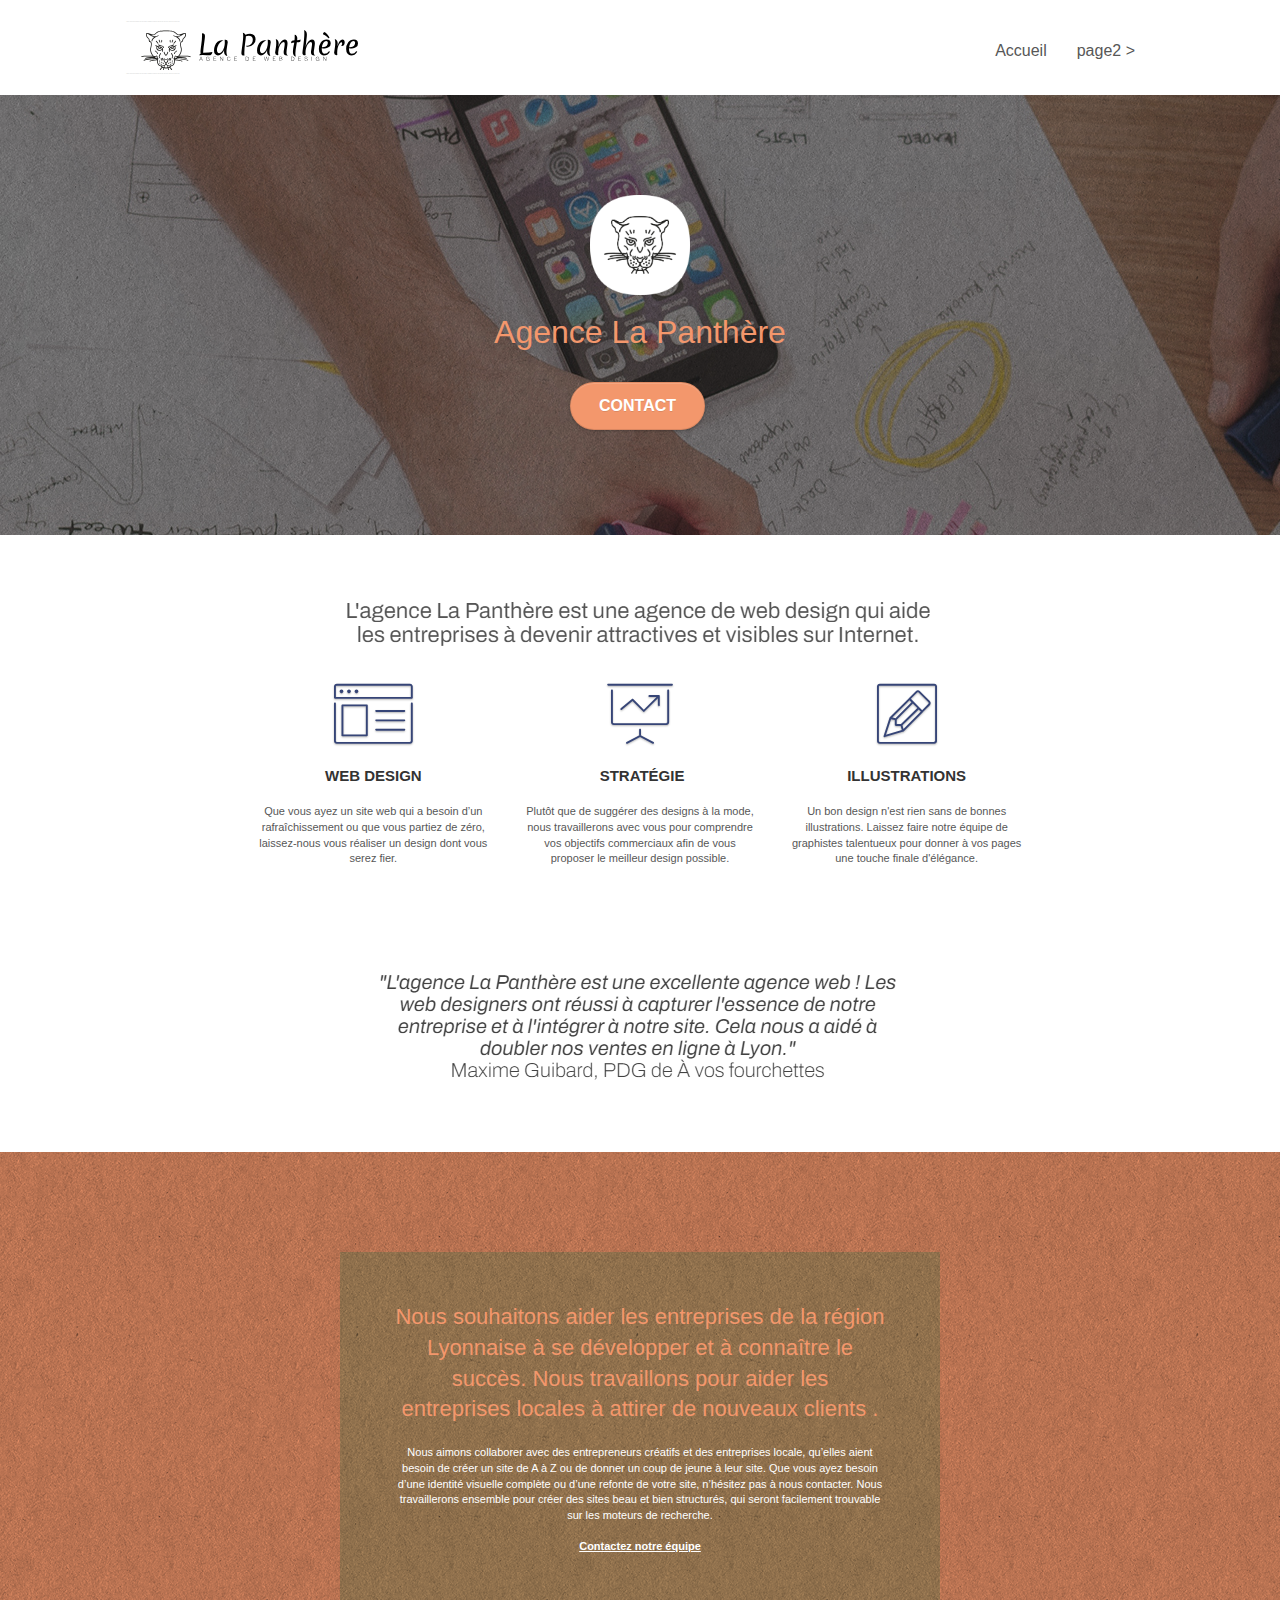
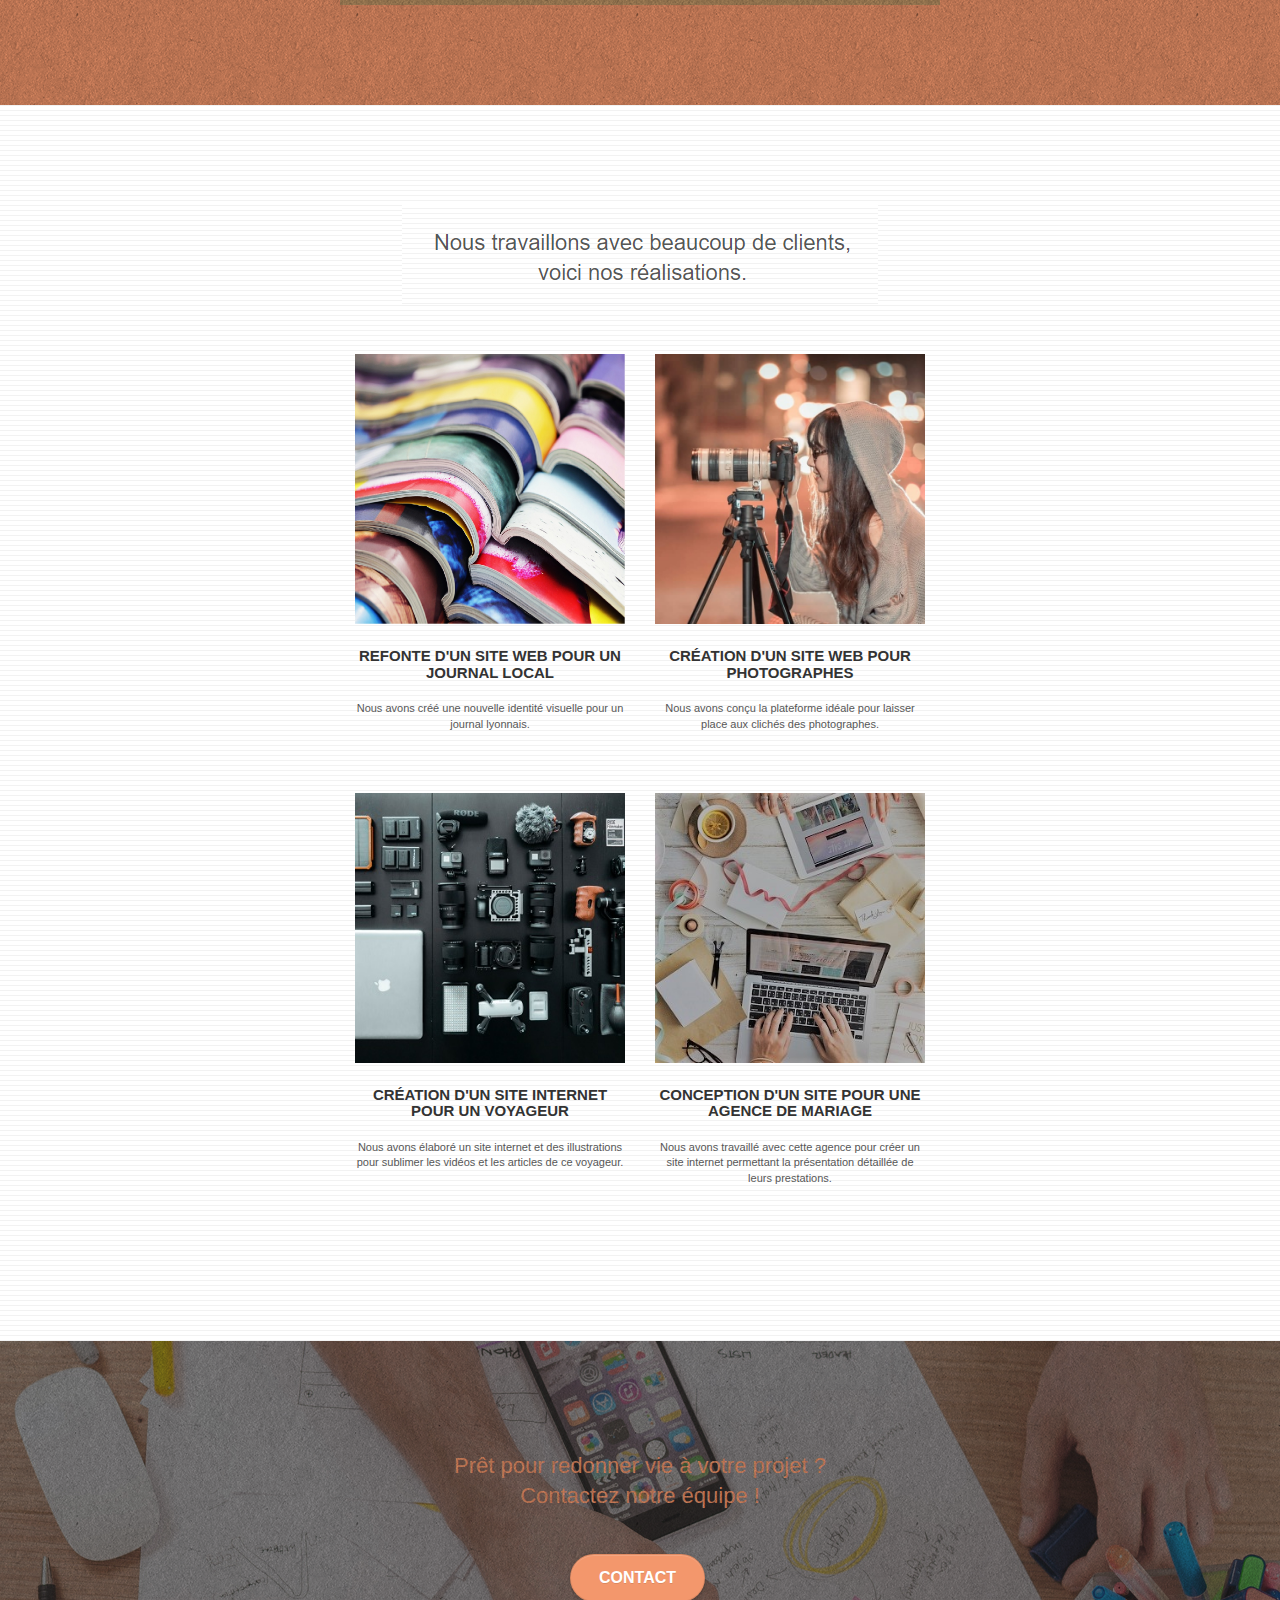
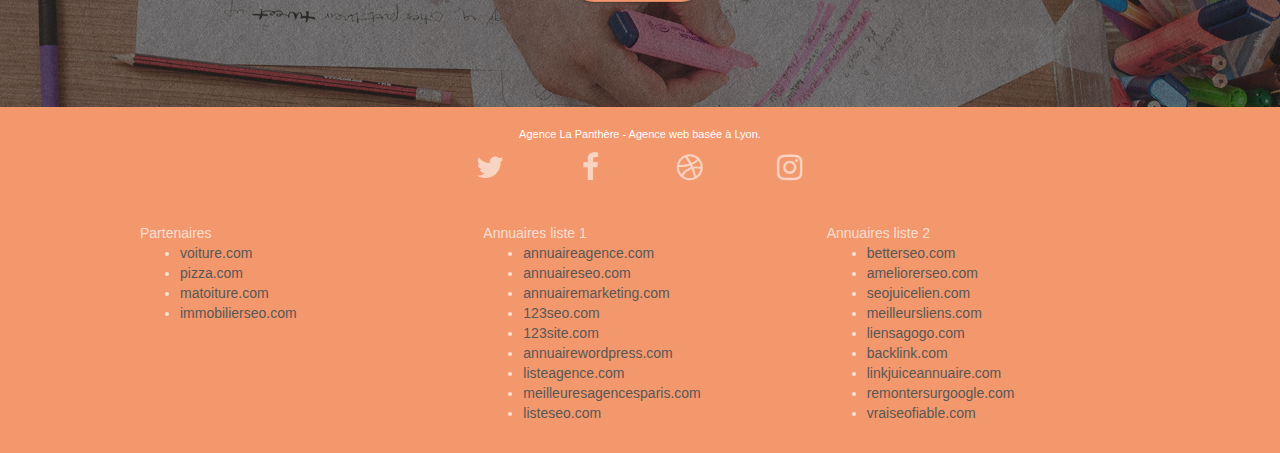
==== index.html @ d6430950 "stock" ====
<!doctype html>
<html lang="Default">
<head>
    <meta charset="utf-8">
    <meta name="keywords" content="seo, google, site web, site internet, agence design paris, agence design, agence design,agence design,agence design,agence design,agence design,agence design,agence design,agence design">
    <meta name="description" content="">
    <meta name="viewport" content="width=device-width, initial-scale=1.0, viewport-fit=cover">
    <link rel="shortcut icon" type="image/png" href="favicon.jpg">
    
	<link rel="stylesheet" type="text/css" href="./css/bootstrap.css">
	<link rel="stylesheet" type="text/css" href="style.css">
	<link rel="stylesheet" type="text/css" href="./css/font-awesome.css">
	<link rel="stylesheet" type="text/css" href="./css/et-line.css">
	
    
	<script src="./js/jquery-2.1.0.js"></script>
	<script src="./js/bootstrap.js"></script>
	<script src="./js/blocs.js"></script>
	<script src="./js/jquery.touchSwipe.js" defer></script>
	<script src="./js/gmaps.js"></script>

    <title>.</title>

    
<!-- Analytics -->
 
<!-- Analytics END -->
    
</head>
<body>
<!-- Principal conteneur -->
<div class="page-container">
    
<!-- bloc-0 -->
<div class="bloc bgc-white l-bloc " id="bloc-0">
	<div class="container bloc-sm">

		<nav class="navbar row">
			<div class="navbar-header">
				<div class="keywords" style="color:#cccccc;font-size:1px;">Agence web à paris, stratégie web, web design, illustrations, design de site web, site web, web, internet, site internet, site</div>
				<a class="navbar-brand" href="index.html"><img src="img/agence-la-panthere-monochrome.svg" alt="paris web design logo agence web meilleure agence" height="40" /></a>
				<div class="keywords" style="color:#cccccc;font-size:1px;">Agence web à paris, stratégie web, web design, illustrations, design de site web, site web, web, internet, site internet, site</div>
				<button id="nav-toggle" type="button" class="ui-navbar-toggle navbar-toggle" data-toggle="collapse" data-target=".navbar-1">
					<span class="sr-only">Toggle navigation</span><span class="icon-bar"></span><span class="icon-bar"></span><span class="icon-bar"></span>
				</button>
			</div>
			<div class="collapse navbar-collapse navbar-1 special-dropdown-nav">
				<ul class="site-navigation nav navbar-nav">
					<li>
						<a href="index.html">Accueil</a>
					</li>
					<li>
					</li>
					<li>
						<a href="page2.html">page2 &gt;</a>
					</li>
				</ul>
			</div>
		</nav>
	</div>
</div>
<!-- bloc-0 END -->

<!-- bloc-1-presentation -->
<div class="bloc bgc-dark-slate-blue bg-banniere d-bloc bg-t-edge bloc-bg-texture texture-paper b-parallax" id="bloc-1-hero">
	<div class="container bloc-lg">
		<div class="row tight-width-whitespace">
			<div class="col-sm-12">
				<img src="img/logo.png" class="center-block image-resize-mode" width="100" alt="Agence La Panthère, agence web paris, création logo paris" />
				<h1 class="text-center hero-bloc-text tc-white ">
					Agence La Panthère
				</h1>
				<div class="text-center">
					<a href="page2.html" class="btn btn-lg btn-clean btn-rd cta-hero btn-atomic-tangerine" id="cta-hero">Contact</a>
				</div>
			</div>
		</div>
	</div>
</div>
<!-- bloc-1-presentation END -->

<!-- bloc-2-services -->
<div class="bloc bgc-white l-bloc" id="bloc-2-services">
	<div class="container bloc-md">
		<div class="row">
			<div class="col-sm-12 text-center">
				<img alt="agence web, agence web paris, web design paris, stratégie web" src="img/title.png" />
			</div>
		</div>
		<div class="row voffset-lg med-width-whitespace">
			<div class="col-sm-4">
				<div class="text-center">
					<span class="et-icon-browser sm-shadow icon-dark-slate-blue icons icon-lg"></span>
				</div>
				<h3 class="mg-md text-center">
					Web design
				</h3>
				<p class="text-center ">
					Que vous ayez un site web qui a besoin d&rsquo;un rafraîchissement ou que vous partiez de zéro, laissez-nous vous réaliser un design dont vous serez fier.
				</p>
			</div>
			<div class="col-sm-4">
				<div class="text-center">
					<span class="et-icon-presentation sm-shadow icon-dark-slate-blue icons icon-lg"></span>
				</div>
				<h3 class="mg-md text-center">
					&nbsp;Stratégie
				</h3>
				<p class="text-center ">
					Plutôt que de suggérer des designs à la mode, nous travaillerons avec vous pour comprendre vos objectifs commerciaux afin de vous proposer le meilleur design possible.<br>
				</p>
			</div>
			<div class="col-sm-4">
				<div class="text-center">
					<span class="et-icon-edit sm-shadow icon-dark-slate-blue icons icon-lg"></span>
				</div>
				<h3 class="mg-md text-center">
					Illustrations
				</h3>
				<p class="text-center ">
					Un bon design n'est rien sans de bonnes illustrations. Laissez faire notre équipe de graphistes talentueux pour donner à vos pages une touche finale d'élégance.
				</p>
			</div>
		</div>
		<div class="row voffset-lg voffset">
			<div class="col-xs-12 col-md-8 col-md-offset-2 text-center">
				<img alt="agence web, agence web paris, web design paris, stratégie web" src="img/citation.png" />

			</div>
		</div>
	</div>
</div>
<!-- bloc-2-services END -->

<!-- bloc-3-what-i-do -->
<div class="bloc tc-white bgc-atomic-tangerine bg-presentation d-bloc bloc-bg-texture texture-paper b-parallax" id="bloc-3-what-i-do">
	<div class="container bloc-lg">
		<div class="row tight-width-whitespace black-background">
			<div class="col-sm-12">
				<h2 class="mg-md text-center tc-white">
					Nous souhaitons aider les entreprises de la région Lyonnaise à se développer et à connaître le succès. Nous travaillons pour aider les entreprises locales à attirer de nouveaux clients .<br>
				</h2>
				<p class="text-center white">
					Nous aimons collaborer avec des entrepreneurs créatifs et des entreprises locale, qu’elles aient besoin de créer un site de A à Z ou de donner un coup de jeune à leur site. Que vous ayez besoin d’une identité visuelle complète ou d’une refonte de votre site, n’hésitez pas à nous contacter. Nous travaillerons ensemble pour créer des sites beau et bien structurés, qui seront facilement trouvable sur les moteurs de recherche. <br><br><a class="ltc-white bold-link" href="page2.html">Contactez notre équipe</a><br>
				</p>
			</div>
		</div>
	</div>
</div>
<!-- bloc-3-what-i-do END -->

<!-- bloc-4-portfolio -->
<div class="bloc bgc-white bg-lines-h2-bg bg-repeat l-bloc" id="bloc-4-portfolio">
	<div class="container bloc-lg">
		<div class="row">
			<div class="col-sm-12 text-center">
				<img alt="agence web, agence web paris, web design paris, stratégie web" src="img/title2.png" />
			</div>
		</div>
		<div class="row tight-width-whitespace portfolio-row">
			<div class="col-sm-6">
				<a href="#" data-lightbox="img/1.jpg" data-gallery-id="gallery-1" data-caption="Refonte d'un site web pour un journal local" data-frame="snapshot-lb"><img src="img/1.jpg" alt="paris web design logo agence web meilleure agence et refonte site web journal" class="img-responsive portfolio-thumb" /></a>
				<h3 class="mg-md text-center">
					Refonte d'un site web pour un journal local
				</h3>
				<p class="text-center">
					Nous avons créé une nouvelle identité visuelle pour un journal lyonnais.
				</p>
			</div>
			<div class="col-sm-6">
				<a href="#" data-lightbox="img/2.jpg" data-gallery-id="gallery-1" data-caption="Création d'un site web pour photographes" data-frame="snapshot-lb"><img src="img/2.jpg" class="img-responsive portfolio-thumb" alt="paris web design logo agence web meilleure agence, Création d'un site web pour photographes" /></a>
				<h3 class="mg-md text-center">
					Création d'un site web pour photographes
				</h3>
				<p class="text-center">
					Nous avons conçu la plateforme idéale pour laisser place aux clichés des photographes.
				</p>
			</div>
		</div>
		<div class="row tight-width-whitespace portfolio-row">
			<div class="col-sm-6">
				<a href="#" data-lightbox="img/3.bmp" data-gallery-id="gallery-1" data-caption="Création d'un site internet pour un voyageur" data-frame="snapshot-lb"><img src="img/3.bmp" class="img-responsive portfolio-thumb" alt="paris web design logo agence web meilleure agence, Création d'un site web pour voyageur"/></a>
				<h3 class="mg-md text-center">
					Création d'un site internet pour un voyageur
				</h3>
				<p class="text-center">
					Nous avons élaboré un site internet et des illustrations pour sublimer les vidéos et les articles de ce voyageur.
				</p>
			</div>
			<div class="col-sm-6">
				<a href="#" data-lightbox="img/4.bmp" data-gallery-id="gallery-1" data-caption="Conception d'un site pour une agence de mariage" data-frame="snapshot-lb"><img src="img/4.bmp" class="img-responsive portfolio-thumb" alt="paris web design logo agence web meilleure agence, Création d'un site web pour agence de mariage" /></a>
				<h3 class="mg-md text-center">
					Conception d'un site pour une agence de mariage
				</h3>
				<p class="text-center">
					Nous avons travaillé avec cette agence pour créer un site internet permettant la présentation détaillée de leurs prestations.
				</p>
			</div>
		</div>
	</div>
</div>
<!-- bloc-4-portfolio END -->

<!-- bloc-5-cta -->
<div class="bloc bgc-dark-slate-blue bg-banniere d-bloc bloc-bg-texture texture-paper" id="bloc-5-cta">
	<div class="container bloc-lg">
		<div class="row">
			<h2 class="mg-md text-center tc-white">
				Prêt pour redonner vie à votre projet ?<br>Contactez notre équipe !
			</h2>
			<div class="col-sm-12 text-center">
				<a href="page2.html" class="btn btn-atomic-tangerine btn-clean btn-rd btn-lg cta-hero">Contact</a>
			</div>
		</div>
	</div>
</div>
<!-- bloc-5-cta END -->

<!-- Footer - bloc-8 -->
<div class="bloc bgc-atomic-tangerine d-bloc" id="bloc-8">
	<div class="container bloc-sm">
		<div class="row">
			<div class="col-sm-12">
				<p class="text-center white">
					Agence La Panthère - Agence web basée à Lyon.<br>
				</p>
				<div class="row row-no-gutters social">
					<div class="col-sm-3">
						<div class="text-center">
							<a class="social" href="index.html"><span class="fa fa-twitter icon-md"></span></a>
						</div>
					</div>
					<div class="col-sm-3">
						<div class="text-center">
							<a class="social" href="index.html"><span class="fa fa-facebook icon-md"></span></a>
						</div>
					</div>
					<div class="col-sm-3">
						<div class="text-center">
							<a class="social" href="index.html"><span class="fa fa-dribbble icon-md"></span></a>
						</div>
					</div>
					<div class="col-sm-3">
						<div class="text-center">
							<a class="social" href="index.html"><span class="fa fa-instagram icon-md"></span></a>
						</div>
					</div>
					<div class="keywords" style="color:#F3976C;">Agence web à paris, stratégie web, web design, illustrations, design de site web, site web, web, internet, site internet, site</div>
				</div>
				<div class="row">
					<div class="col-sm-4">
						Partenaires
							<ul>
								<li><a href="voiture.com">voiture.com</a></li>
								<li><a href="pizza.com">pizza.com</a></li>
								<li><a href="matoiture.com">matoiture.com</a></li>
								<li><a href="immobilierseo.com">immobilierseo.com</a></li>
							</ul>		
					</div>
					<div class="col-sm-4">
						Annuaires liste 1
						<ul>
							<li><a href="annuaireagence.com">annuaireagence.com</a></li>
							<li><a href="annuaireseo.com">annuaireseo.com</a></li>
							<li><a href="annuairemarketing.com">annuairemarketing.com</a></li>
							<li><a href="123seoture.com">123seo.com</a></li>
							<li><a href="123site.com">123site.com</a></li>
							<li><a href="annuairewordpress.com">annuairewordpress.com</a></li>
							<li><a href="listeagence.com">listeagence.com</a></li>
							<li><a href="meilleuresagencesparis.com">meilleuresagencesparis.com</a></li>
							<li><a href="listeseo.com">listeseo.com</a></li>
						</ul>
					</div>
					<div class="col-sm-4">
						Annuaires liste 2
						<ul>
							<li><a href="betterseo.com">betterseo.com</a></li>
							<li><a href="ameliorerseo.com">ameliorerseo.com</a></li>
							<li><a href="seojuicelien.com">seojuicelien.com</a></li>
							<li><a href="meilleursliens.com">meilleursliens.com</a></li>
							<li><a href="liensagogo.com">liensagogo.com</a></li>
							<li><a href="backlink.com">backlink.com</a></li>
							<li><a href="linkjuiceannuaire.com">linkjuiceannuaire.com</a></li>
							<li><a href="remontersurgoogle.com">remontersurgoogle.com</a></li>
							<li><a href="vraiseofiable.com">vraiseofiable.com</a></li>
						</ul>
					</div>
				</div>
			</div>
		</div>
	</div>
</div>
<!-- Footer - bloc-8 END -->

</div>
<!-- Principal conteneur END -->
    

</body>
</html>
---- style.css ----
body {
    margin: 0;
    padding: 0;
    background: #FFF;
    overflow-x: hidden;
    -webkit-font-smoothing: antialiased;
    -moz-osx-font-smoothing: grayscale;
}

a,
button {
    transition: all .3s ease-in-out;
    outline: none!important;
}

a:hover {
    text-decoration: none;
    cursor: pointer;
}

#page-loading-blocs-notifaction {
    position: fixed;
    top: 0;
    bottom: 0;
    width: 100%;
    z-index: 100000;
    background: #FFFFFF url("img/pageload-spinner.gif") no-repeat center center;
}

.bloc {
    width: 100%;
    clear: both;
    background: 50% 50% no-repeat;
    padding: 0 50px;
    -webkit-background-size: cover;
    -moz-background-size: cover;
    -o-background-size: cover;
    background-size: cover;
    position: relative;
}

.bloc .container {
    padding-left: 0;
    padding-right: 0;
}

.bloc-lg {
    padding: 100px 50px;
}

.bloc-md {
    padding: 50px;
}

.bloc-sm {
    padding: 20px 50px;
}

.bg-center,
.bg-l-edge,
.bg-r-edge,
.bg-t-edge,
.bg-b-edge,
.bg-tl-edge,
.bg-bl-edge,
.bg-tr-edge,
.bg-br-edge,
.bg-repeat {
    -webkit-background-size: auto!important;
    -moz-background-size: auto!important;
    -o-background-size: auto!important;
    background-size: auto!important;
}

.bg-repeat {
    background: repeat;
}

.bg-t-edge {
    background: top no-repeat;
}

.bloc-bg-texture::before {
    content: "";
    background-size: 2px 2px;
    position: absolute;
    top: 0;
    bottom: 0;
    left: 0;
    right: 0;
}

.texture-paper::before {
    background: url("img/texture-paper.png");
    background-size: 280px 280px;
}

.b-parallax {
    background-attachment: fixed;
}

.d-bloc {
    color: rgba(255, 255, 255, .7);
}

.d-bloc button:hover {
    color: rgba(255, 255, 255, .9);
}

.d-bloc .icon-round,
.d-bloc .icon-square,
.d-bloc .icon-rounded,
.d-bloc .icon-semi-rounded-a,
.d-bloc .icon-semi-rounded-b {
    border-color: rgba(255, 255, 255, .9);
}

.d-bloc .divider-h span {
    border-color: rgba(255, 255, 255, .2);
}

.d-bloc .a-btn,
.d-bloc .navbar a,
.d-bloc .navbar-brand,
.d-bloc a .icon-sm,
.d-bloc a .icon-md,
.d-bloc a .icon-lg,
.d-bloc a .icon-xl,
.d-bloc h1 a,
.d-bloc h2 a,
.d-bloc h3 a,
.d-bloc h4 a,
.d-bloc h5 a,
.d-bloc h6 a,
.d-bloc p a {
    color: rgba(255, 255, 255, .6);
}

.d-bloc .a-btn:hover,
.d-bloc .navbar a:hover,
.d-bloc .navbar-brand:hover,
.d-bloc a:hover .icon-sm,
.d-bloc a:hover .icon-md,
.d-bloc a:hover .icon-lg,
.d-bloc a:hover .icon-xl,
.d-bloc h1 a:hover,
.d-bloc h2 a:hover,
.d-bloc h3 a:hover,
.d-bloc h4 a:hover,
.d-bloc h5 a:hover,
.d-bloc h6 a:hover,
.d-bloc p a:hover {
    color: rgba(255, 255, 255, 1);
}

.d-bloc .navbar-toggle .icon-bar {
    background: rgba(255, 255, 255, 1);
}

.d-bloc .btn-wire,
.d-bloc .btn-wire:hover {
    color: rgba(255, 255, 255, 1);
    border-color: rgba(255, 255, 255, 1);
}

.d-bloc .panel {
    color: rgba(0, 0, 0, .5);
}

.d-bloc .panel button:hover {
    color: rgba(0, 0, 0, .7);
}

.d-bloc .panel icon {
    border-color: rgba(0, 0, 0, .7);
}

.d-bloc .panel .divider-h span {
    border-color: rgba(0, 0, 0, .1);
}

.d-bloc .panel .a-btn {
    color: rgba(0, 0, 0, .6);
}

.d-bloc .panel .a-btn:hover {
    color: rgba(0, 0, 0, 1);
}

.d-bloc .panel .btn-wire,
.d-bloc .panel .btn-wire:hover {
    color: rgba(0, 0, 0, .7);
    border-color: rgba(0, 0, 0, .3);
}

.d-bloc .panel,
.l-bloc {
    color: rgba(0, 0, 0, .5);
}

.d-bloc .panel button:hover,
.l-bloc button:hover {
    color: rgba(0, 0, 0, .7);
}

.l-bloc .icon-round,
.l-bloc .icon-square,
.l-bloc .icon-rounded,
.l-bloc .icon-semi-rounded-a,
.l-bloc .icon-semi-rounded-b {
    border-color: rgba(0, 0, 0, .7);
}

.d-bloc .panel .divider-h span,
.l-bloc .divider-h span {
    border-color: rgba(0, 0, 0, .1);
}

.d-bloc .panel .a-btn,
.l-bloc .a-btn,
.l-bloc .navbar a,
.l-bloc .navbar-brand,
.l-bloc a .icon-sm,
.l-bloc a .icon-md,
.l-bloc a .icon-lg,
.l-bloc a .icon-xl,
.l-bloc h1 a,
.l-bloc h2 a,
.l-bloc h3 a,
.l-bloc h4 a,
.l-bloc h5 a,
.l-bloc h6 a,
.l-bloc p a {
    color: rgba(0, 0, 0, .6);
}

.d-bloc .panel .a-btn:hover,
.l-bloc .a-btn:hover,
.l-bloc .navbar a:hover,
.l-bloc .navbar-brand:hover,
.l-bloc a:hover .icon-sm,
.l-bloc a:hover .icon-md,
.l-bloc a:hover .icon-lg,
.l-bloc a:hover .icon-xl,
.l-bloc h1 a:hover,
.l-bloc h2 a:hover,
.l-bloc h3 a:hover,
.l-bloc h4 a:hover,
.l-bloc h5 a:hover,
.l-bloc h6 a:hover,
.l-bloc p a:hover {
    color: rgba(0, 0, 0, 1);
}

.l-bloc .navbar-toggle .icon-bar {
    color: rgba(0, 0, 0, .6);
}

.d-bloc .panel .btn-wire,
.d-bloc .panel .btn-wire:hover,
.l-bloc .btn-wire,
.l-bloc .btn-wire:hover {
    color: rgba(0, 0, 0, .7);
    border-color: rgba(0, 0, 0, .3);
}

.voffset {
    margin-top: 30px;
}

.voffset-lg {
    margin-top: 80px;
}

.row-no-gutters {
    margin-right: 0;
    margin-left: 0;
}

.row.row-no-gutters > [class^="col-"],
.row.row-no-gutters > [class*=" col-"] {
    padding-right: 0;
    padding-left: 0;
}

#bloc-1-hero h1 {
    font-size: 32px;
}

.navbar {
    margin-bottom: 0;
    z-index: 1;
}

.navbar-brand {
    height: auto;
    padding: 3px 15px;
    font-size: 25px;
    font-weight: normal;
    font-weight: 600;
    line-height: 44px;
}

.navbar-brand img {
    max-height: 200px;
    margin: 0 5px 0 0;
    display: inline;
}

.navbar-brand img[src$=svg] {
    min-width: 100px;
}

.nav-center .navbar-brand img {
    margin: 0;
}

.navbar .nav {
    padding-top: 2px;
    margin-right: -16px;
    float: right;
    z-index: 1;
}

.nav > li {
    float: left;
    margin-top: 4px;
    font-size: 16px;
}

.navbar-nav .open .dropdown-menu > li > a {
    text-align: inherit;
}

.nav > li a:hover,
.nav > li a:focus {
    background: transparent;
}

.navbar-toggle {
    margin: 10px 10px 0 0;
    border: 0px;
}

.navbar-toggle:hover {
    background: transparent!important;
}

.navbar-toggle .icon-bar {
    background-color: rgba(0, 0, 0, .5);
    width: 26px;
}

.nav-invert .navbar .nav {
    float: left;
}

.nav-invert .navbar-header,
.nav-invert .navbar-brand {
    float: right;
    position: relative;
    z-index: 2;
}

@media (min-width: 768px) {
    .site-navigation {
        position: absolute;
        top: 50%;
        right: 20px;
        transform: translate(0, -50%);
        -webkit-transform: translateY(-50%);
    }
    .nav > li .dropdown-menu a,
    .nav > li .dropdown-menu a:hover {
        color: #484848;
    }
    .nav-invert .site-navigation {
        left: 0;
        right: 0;
    }
    .nav-center {
        text-align: center;
    }
    .nav-center .navbar-header {
        width: 100%;
    }
    .nav-center .navbar-header,
    .nav-center .navbar-brand,
    .nav-center .nav > li {
        float: none;
        display: inline-block;
    }
    .nav-center .site-navigation {
        position: relative;
        width: 100%;
        right: 0;
        margin-right: 0px;
        margin-top: 20px;
    }
    .nav-center.mini-nav .navbar-toggle {
        float: none;
        margin: 10px auto 0;
    }
}

.nav > li > .dropdown a {
    background: none!important;
    display: block;
    padding: 14px 15px;
}

nav .caret {
    margin: 0 5px;
}

.dropdown-menu .dropdown-menu {
    top: -8px;
    left: 100%;
}

.dropdown-menu .dropmenu-flow-right {
    top: 100%;
    left: 0;
    margin-left: -1px;
    border-top-left-radius: 0;
    border-top-right-radius: 0;
}

.dropdown-menu .dropdown span {
    border: 4px solid black;
    border-top-color: transparent;
    border-right-color: transparent;
    border-bottom-color: transparent;
    margin: 6px -5px 0 0!important;
    float: right;
}

.mg-md {
    margin-top: 10px;
    margin-bottom: 20px;
}

.mg-lg {
    margin-top: 10px;
    margin-bottom: 40px;
}

.btn {
    margin: 0 5px 5px 0;
}

.btn.pull-right {
    margin: 0 0 5px 5px;
}

.btn-d,
.btn-d:hover,
.btn-d:focus {
    color: #FFF;
    background: rgba(0, 0, 0, .3);
}

button {
    outline: none!important;
}

.btn-rd {
    border-radius: 40px;
}

.btn-clean {
    border: 1px solid rgba(0, 0, 0, .08);
    border-bottom-color: rgba(0, 0, 0, .1);
    text-shadow: 0 1px 0 rgba(0, 0, 1, .1);
    box-shadow: 0 1px 3px rgba(0, 0, 1, .25), inset 0 1px 0 0 rgba(255, 255, 255, .15);
}

.icon-md {
    font-size: 30px!important;
}

.icon-lg {
    font-size: 60px!important;
}

.sm-shadow {
    text-shadow: 0 1px 2px rgba(0, 0, 0, .3);
}

.panel-sq,
.panel-sq .panel-heading,
.panel-sq .panel-footer {
    border-radius: 0;
}

.panel-rd {
    border-radius: 30px;
}

.panel-rd .panel-heading {
    border-radius: 29px 29px 0 0;
}

.panel-rd .panel-footer {
    border-radius: 0 0 29px 29px;
}

.form-control {
    border-color: rgba(0, 0, 0, .1);
    box-shadow: none;
}

.scrollToTop {
    width: 40px;
    height: 40px;
    position: fixed;
    bottom: 20px;
    right: 20px;
    opacity: 0;
    z-index: 500;
    transition: all .3s ease-in-out;
}

.scrollToTop span {
    margin-top: 6px;
}

.showScrollTop {
    font-size: 14px;
    opacity: 1;
}

a[data-lightbox] {
    position: relative;
    display: block;
    text-align: center;
}

a[data-lightbox]:hover::before {
    content: "+";
    font-family: "HelveticaNeue-Light", "Helvetica Neue Light", "Helvetica Neue", Helvetica, Arial;
    font-size: 32px;
    width: 50px;
    height: 50px;
    margin-left: -25px;
    border-radius: 50%;
    background: rgba(0, 0, 0, .6);
    color: #FFF;
    font-weight: 100;
    z-index: 1;
    position: absolute;
    top: 50%;
    transform: translateY(-50%);
    -webkit-transform: translateY(-50%);
}

a[data-lightbox]:hover img {
    opacity: 0.6;
    -webkit-animation-fill-mode: none;
    animation-fill-mode: none;
}

#lightbox-modal {
    display: flex;
    align-items: center;
}

#lightbox-modal .modal-dialog {
    width: 90%;
    max-width: 900px;
    margin: 0 auto 0;
}

#lightbox-modal .modal-dialog img {
    max-height: 90vh;
    margin: 0 auto;
}

.lightbox-caption {
    padding: 20px;
    color: #FFF;
    background: rgba(0, 0, 0, .5);
    position: absolute;
    left: 15px;
    right: 15px;
    bottom: 5px;
}

.close-lightbox {
    color: #FFF;
    font-size: 30px;
    position: absolute;
    top: 20px;
    right: 20px;
    z-index: 20;
    background: rgba(0, 0, 0, .5);
    border: none;
    line-height: 30px;
    padding: 0 9px 5px;
    opacity: 0.3;
}

.close-lightbox:hover,
.next-lightbox:hover,
.prev-lightbox:hover {
    opacity: 1.0;
    color: #FFF;
}

.next-lightbox,
.prev-lightbox {
    font-size: 20px;
    color: rgba(255, 255, 255, .9);
    background: rgba(0, 0, 0, .5);
    transition: all .2s ease-in-out;
    position: absolute;
    top: 45%;
    z-index: 1;
    opacity: 0.4;
}

.next-lightbox {
    padding: 6px 8px 1px 13px;
    right: 25px;
}

.prev-lightbox {
    padding: 6px 13px 1px 10px;
    left: 25px;
}

.snapshot-lb .modal-body {
    padding-bottom: 45px;
}

.snapshot-lb .lightbox-caption {
    padding: 0;
    color: rgba(0, 0, 0, .5);
    background: none;
}

h1,
h2,
h3,
h4,
h5,
h6,
p,
label,
.btn,
a {
    font-family: "helvetica";
    font-weight: 400;
    color: #575757!important;
}

.container {
    max-width: 1000px;
}

.hero-bloc-text {
    font-size: 38px;
}

.hero-bloc-text-sub {
    font-size: 36px;
}

.statement-bloc-text {
    line-height: 26px;
    font-style: italic;
    font-size: 20px;
    text-align: center;
    font-weight: lighter;
    max-width: 520px;
    margin: auto auto auto auto;
}

p {
    font-size: 11px;
}

.tight-width-whitespace {
    max-width: 600px;
    margin: auto auto auto auto;
}

.h1 {
    font-size: 20px;
    font-family: "Open Sans";
}

.cta-hero {
    margin-top: 22px;
    color: #FFFFFF!important;
    text-transform: uppercase;
    padding: 12px 28px 12px 28px;
    font-size: 16px;
    font-weight: 700;
}

.social {
    max-width: 400px;
    margin: auto auto auto auto;
}

h2 {
    font-size: 22px;
    line-height: 1.4em;
}

h3 {
    font-size: 15px;
    text-transform: uppercase;
    font-weight: 700;
    color: #333333!important;
}

.med-width-whitespace {
    max-width: 800px;
    margin: auto auto auto auto;
    box-shadow: 0px 0px 0px #000000;
}

h1 {
    color: #333333!important;
}

h4 {
    color: #333333!important;
}

.icons {
    margin-bottom: 14px;
    margin-top: 24px;
}

.white {
    color: #FFFFFF!important;
}

.portfolio-thumb {
    margin-bottom: 24px;
}

.portfolio-row {
    margin-bottom: 44px;
    margin-top: 50px;
}

.avatar {
    box-shadow: 0px 4px 9px rgba(0, 0, 0, 0.3);
}

.black-background {
    background-color: rgba(165, 147, 99, 0.7);
    padding: 40px 40px 40px 40px;
}

.bold-link {
    font-weight: 900;
    text-decoration: underline!important;
}

.bgc-white {
    background-color: #FFFFFF;
}

.bgc-dark-slate-blue {
    background-color: #364577;
}

.bgc-atomic-tangerine {
    background-color: #F3976C;
}

.tc-white {
    color: #F3976C!important;
}

.btn-atomic-tangerine {
    background: #F3976C;
    color: #FFFFFF!important;
}

.btn-atomic-tangerine:hover {
    background: #c27956!important;
    color: #FFFFFF!important;
}

.ltc-white {
    color: #FFFFFF!important;
}

.ltc-white:hover {
    color: #cccccc!important;
}

.ltc-atomic-tangerine {
    color: #F3976C!important;
}

.ltc-atomic-tangerine:hover {
    color: #c27956!important;
}

.icon-dark-slate-blue {
    color: #364577!important;
    border-color: #364577!important;
}

.bg-dots-bg {
    background-image: url("img/dots-bg.png");
}

.bg-lines-h2-bg {
    background-image: url("img/lines-h2-bg.png");
}

.bg-banniere {
    background-image: url("img/agence-la-panthere.jpg");
}

.bg-presentation {
    background-image: url("img/image-de-presentation.bmp");
}

@media (max-width: 1024px) {
    .bloc {
        padding-left: 20px;
        padding-right: 20px;
    }
    .bloc.full-width-bloc,
    .bloc-tile-2.full-width-bloc .container,
    .bloc-tile-3.full-width-bloc .container,
    .bloc-tile-4.full-width-bloc .container {
        padding-left: 0;
        padding-right: 0;
    }
}

@media (max-width: 992px) and (min-width: 768px) {
    .navbar .nav {
        max-width: 80%
    }
    .nav-center.navbar .nav {
        max-width: 100%
    }
}

@media only screen and (min-device-width: 768px) and (max-device-width: 1024px) and (orientation: landscape) {
    .b-parallax {
        background-attachment: scroll;
    }
}

@media only screen and (min-device-width: 1024px) and (max-device-width: 1366px) and (-webkit-min-device-pixel-ratio: 1.5) {
    .b-parallax {
        background-attachment: scroll;
    }
}

@media (max-width: 991px) {
    .container {
        width: 100%;
    }
    .b-parallax {
        background-attachment: scroll;
    }
    .page-container,
    #hero-bloc {
        overflow-x: hidden;
        position: relative;
    }
    .bloc {
        padding-left: constant(safe-area-inset-left);
        padding-right: constant(safe-area-inset-right);
    }
    .bloc-group,
    .bloc-group .bloc {
        display: block;
        width: 100%;
    }
    .bloc-fill-screen .fill-bloc-top-edge,
    .bloc-fill-screen .fill-bloc-bottom-edge {
        padding: 0 20px;
        padding-left: constant(safe-area-inset-left);
        padding-right: constant(safe-area-inset-right);
    }
}

@media (max-width: 767px) {
    .page-container {
        overflow-x: hidden;
        position: relative;
    }
    h1,
    h2,
    h3,
    h4,
    h5,
    h6,
    p,
    #disqus_thread {
        padding-left: 10px!important;
        padding-right: 10px!important;
    }
    .b-parallax {
        background-attachment: scroll;
    }
    .navbar .nav {
        padding-top: 0;
        border-top: 1px solid rgba(0, 0, 0, .2);
        float: none!important;
    }
    .navbar.row {
        margin-left: 0;
        margin-right: 0;
    }
    .site-navigation {
        position: inherit;
        transform: none;
        -webkit-transform: none;
        -ms-transform: none;
    }
    .nav > li {
        margin-top: 0;
        border-bottom: 1px solid rgba(0, 0, 0, .1);
        background: rgba(0, 0, 0, .05);
        text-align: left;
        padding-left: 15px;
        width: 100%;
    }
    .nav > li:hover {
        background: rgba(0, 0, 0, .08);
    }
    .dropdown .dropdown a .caret {
        float: none;
        margin: 5px 0 0 10px!important;
        border: 4px solid black;
        border-bottom-color: transparent;
        border-right-color: transparent;
        border-left-color: transparent;
    }
    #hero-bloc .navbar .nav {
        background: rgba(0, 0, 0, .8);
    }
    #hero-bloc .navbar .nav a {
        color: rgba(255, 255, 255, .6);
    }
    .hero {
        padding: 50px 0;
    }
    .hero-nav {
        left: -1px;
        right: -1px;
    }
    .navbar-collapse {
        padding: 0;
        overflow-x: hidden;
        -webkit-box-shadow: none;
        box-shadow: none;
    }
    .navbar-brand img {
        max-height: 40px;
        width: auto;
    }
    .nav-invert .navbar-header {
        float: none;
        width: 100%;
    }
    .nav-invert .navbar-toggle {
        float: left;
        margin-left: 10px;
    }
    .bloc {
        padding-left: 0;
        padding-right: 0;
    }
    .bloc-xxl,
    .bloc-xl,
    .bloc-lg {
        padding: 40px 0;
    }
    .bloc-sm,
    .bloc-md {
        padding-left: 0;
        padding-right: 0;
    }
    .bloc-tile-2 .container,
    .bloc-tile-3 .container,
    .bloc-tile-4 .container,
    .bloc-fill-screen .fill-bloc-top-edge,
    .bloc-fill-screen .fill-bloc-bottom-edge {
        padding-left: 0;
        padding-right: 0;
    }
    .a-block {
        padding: 0 10px;
    }
    .btn-dwn {
        display: none;
    }
    .voffset {
        margin-top: 5px;
    }
    .voffset-md {
        margin-top: 20px;
    }
    .voffset-lg {
        margin-top: 30px;
    }
    form {
        padding: 5px;
    }
    .close-lightbox {
        display: inline-block;
    }
    .blocsapp-device-iphone5 {
        background-size: 216px 425px;
        padding-top: 60px;
        width: 216px;
        height: 425px;
    }
    .blocsapp-device-iphone5 img {
        width: 180px;
        height: 320px;
    }
}

@media (max-width: 400px) {
    .bloc {
        padding-left: 0;
        padding-right: 0;
    }
}

@media (max-width: 767px) {
    .bloc-mob-center-text {
        text-align: center;
    }
}
---- css/et-line.css ----
@font-face {
    font-family: et-line;
    src: url(../fonts/et-line.eot);
    src: url(../fonts/et-line.eot?#iefix) format('embedded-opentype'), url(../fonts/et-line.woff) format('woff'), url(../fonts/et-line.ttf) format('truetype'), url(../fonts/et-line.svg#et-line) format('svg');
    font-weight: 400;
    font-style: normal
}

.et-icon-adjustments,
.et-icon-alarmclock,
.et-icon-anchor,
.et-icon-aperture,
.et-icon-attachment,
.et-icon-bargraph,
.et-icon-basket,
.et-icon-beaker,
.et-icon-bike,
.et-icon-book-open,
.et-icon-briefcase,
.et-icon-browser,
.et-icon-calendar,
.et-icon-camera,
.et-icon-caution,
.et-icon-chat,
.et-icon-circle-compass,
.et-icon-clipboard,
.et-icon-clock,
.et-icon-cloud,
.et-icon-compass,
.et-icon-desktop,
.et-icon-dial,
.et-icon-document,
.et-icon-documents,
.et-icon-download,
.et-icon-dribbble,
.et-icon-edit,
.et-icon-envelope,
.et-icon-expand,
.et-icon-facebook,
.et-icon-flag,
.et-icon-focus,
.et-icon-gears,
.et-icon-genius,
.et-icon-gift,
.et-icon-global,
.et-icon-globe,
.et-icon-googleplus,
.et-icon-grid,
.et-icon-happy,
.et-icon-hazardous,
.et-icon-heart,
.et-icon-hotairballoon,
.et-icon-hourglass,
.et-icon-key,
.et-icon-laptop,
.et-icon-layers,
.et-icon-lifesaver,
.et-icon-lightbulb,
.et-icon-linegraph,
.et-icon-linkedin,
.et-icon-lock,
.et-icon-magnifying-glass,
.et-icon-map,
.et-icon-map-pin,
.et-icon-megaphone,
.et-icon-mic,
.et-icon-mobile,
.et-icon-newspaper,
.et-icon-notebook,
.et-icon-paintbrush,
.et-icon-paperclip,
.et-icon-pencil,
.et-icon-phone,
.et-icon-picture,
.et-icon-pictures,
.et-icon-piechart,
.et-icon-presentation,
.et-icon-pricetags,
.et-icon-printer,
.et-icon-profile-female,
.et-icon-profile-male,
.et-icon-puzzle,
.et-icon-quote,
.et-icon-recycle,
.et-icon-refresh,
.et-icon-ribbon,
.et-icon-rss,
.et-icon-sad,
.et-icon-scissors,
.et-icon-scope,
.et-icon-search,
.et-icon-shield,
.et-icon-speedometer,
.et-icon-strategy,
.et-icon-streetsign,
.et-icon-tablet,
.et-icon-target,
.et-icon-telescope,
.et-icon-toolbox,
.et-icon-tools,
.et-icon-tools-2,
.et-icon-trophy,
.et-icon-tumblr,
.et-icon-twitter,
.et-icon-upload,
.et-icon-video,
.et-icon-wallet,
.et-icon-wine {
    font-family: et-line;
    speak: none;
    font-style: normal;
    font-weight: 400;
    font-variant: normal;
    text-transform: none;
    line-height: 1;
    -webkit-font-smoothing: antialiased;
    -moz-osx-font-smoothing: grayscale;
    display: inline-block
}

.et-icon-mobile:before {
    content: "\e000"
}

.et-icon-laptop:before {
    content: "\e001"
}

.et-icon-desktop:before {
    content: "\e002"
}

.et-icon-tablet:before {
    content: "\e003"
}

.et-icon-phone:before {
    content: "\e004"
}

.et-icon-document:before {
    content: "\e005"
}

.et-icon-documents:before {
    content: "\e006"
}

.et-icon-search:before {
    content: "\e007"
}

.et-icon-clipboard:before {
    content: "\e008"
}

.et-icon-newspaper:before {
    content: "\e009"
}

.et-icon-notebook:before {
    content: "\e00a"
}

.et-icon-book-open:before {
    content: "\e00b"
}

.et-icon-browser:before {
    content: "\e00c"
}

.et-icon-calendar:before {
    content: "\e00d"
}

.et-icon-presentation:before {
    content: "\e00e"
}

.et-icon-picture:before {
    content: "\e00f"
}

.et-icon-pictures:before {
    content: "\e010"
}

.et-icon-video:before {
    content: "\e011"
}

.et-icon-camera:before {
    content: "\e012"
}

.et-icon-printer:before {
    content: "\e013"
}

.et-icon-toolbox:before {
    content: "\e014"
}

.et-icon-briefcase:before {
    content: "\e015"
}

.et-icon-wallet:before {
    content: "\e016"
}

.et-icon-gift:before {
    content: "\e017"
}

.et-icon-bargraph:before {
    content: "\e018"
}

.et-icon-grid:before {
    content: "\e019"
}

.et-icon-expand:before {
    content: "\e01a"
}

.et-icon-focus:before {
    content: "\e01b"
}

.et-icon-edit:before {
    content: "\e01c"
}

.et-icon-adjustments:before {
    content: "\e01d"
}

.et-icon-ribbon:before {
    content: "\e01e"
}

.et-icon-hourglass:before {
    content: "\e01f"
}

.et-icon-lock:before {
    content: "\e020"
}

.et-icon-megaphone:before {
    content: "\e021"
}

.et-icon-shield:before {
    content: "\e022"
}

.et-icon-trophy:before {
    content: "\e023"
}

.et-icon-flag:before {
    content: "\e024"
}

.et-icon-map:before {
    content: "\e025"
}

.et-icon-puzzle:before {
    content: "\e026"
}

.et-icon-basket:before {
    content: "\e027"
}

.et-icon-envelope:before {
    content: "\e028"
}

.et-icon-streetsign:before {
    content: "\e029"
}

.et-icon-telescope:before {
    content: "\e02a"
}

.et-icon-gears:before {
    content: "\e02b"
}

.et-icon-key:before {
    content: "\e02c"
}

.et-icon-paperclip:before {
    content: "\e02d"
}

.et-icon-attachment:before {
    content: "\e02e"
}

.et-icon-pricetags:before {
    content: "\e02f"
}

.et-icon-lightbulb:before {
    content: "\e030"
}

.et-icon-layers:before {
    content: "\e031"
}

.et-icon-pencil:before {
    content: "\e032"
}

.et-icon-tools:before {
    content: "\e033"
}

.et-icon-tools-2:before {
    content: "\e034"
}

.et-icon-scissors:before {
    content: "\e035"
}

.et-icon-paintbrush:before {
    content: "\e036"
}

.et-icon-magnifying-glass:before {
    content: "\e037"
}

.et-icon-circle-compass:before {
    content: "\e038"
}

.et-icon-linegraph:before {
    content: "\e039"
}

.et-icon-mic:before {
    content: "\e03a"
}

.et-icon-strategy:before {
    content: "\e03b"
}

.et-icon-beaker:before {
    content: "\e03c"
}

.et-icon-caution:before {
    content: "\e03d"
}

.et-icon-recycle:before {
    content: "\e03e"
}

.et-icon-anchor:before {
    content: "\e03f"
}

.et-icon-profile-male:before {
    content: "\e040"
}

.et-icon-profile-female:before {
    content: "\e041"
}

.et-icon-bike:before {
    content: "\e042"
}

.et-icon-wine:before {
    content: "\e043"
}

.et-icon-hotairballoon:before {
    content: "\e044"
}

.et-icon-globe:before {
    content: "\e045"
}

.et-icon-genius:before {
    content: "\e046"
}

.et-icon-map-pin:before {
    content: "\e047"
}

.et-icon-dial:before {
    content: "\e048"
}

.et-icon-chat:before {
    content: "\e049"
}

.et-icon-heart:before {
    content: "\e04a"
}

.et-icon-cloud:before {
    content: "\e04b"
}

.et-icon-upload:before {
    content: "\e04c"
}

.et-icon-download:before {
    content: "\e04d"
}

.et-icon-target:before {
    content: "\e04e"
}

.et-icon-hazardous:before {
    content: "\e04f"
}

.et-icon-piechart:before {
    content: "\e050"
}

.et-icon-speedometer:before {
    content: "\e051"
}

.et-icon-global:before {
    content: "\e052"
}

.et-icon-compass:before {
    content: "\e053"
}

.et-icon-lifesaver:before {
    content: "\e054"
}

.et-icon-clock:before {
    content: "\e055"
}

.et-icon-aperture:before {
    content: "\e056"
}

.et-icon-quote:before {
    content: "\e057"
}

.et-icon-scope:before {
    content: "\e058"
}

.et-icon-alarmclock:before {
    content: "\e059"
}

.et-icon-refresh:before {
    content: "\e05a"
}

.et-icon-happy:before {
    content: "\e05b"
}

.et-icon-sad:before {
    content: "\e05c"
}

.et-icon-facebook:before {
    content: "\e05d"
}

.et-icon-twitter:before {
    content: "\e05e"
}

.et-icon-googleplus:before {
    content: "\e05f"
}

.et-icon-rss:before {
    content: "\e060"
}

.et-icon-tumblr:before {
    content: "\e061"
}

.et-icon-linkedin:before {
    content: "\e062"
}

.et-icon-dribbble:before {
    content: "\e063"
}
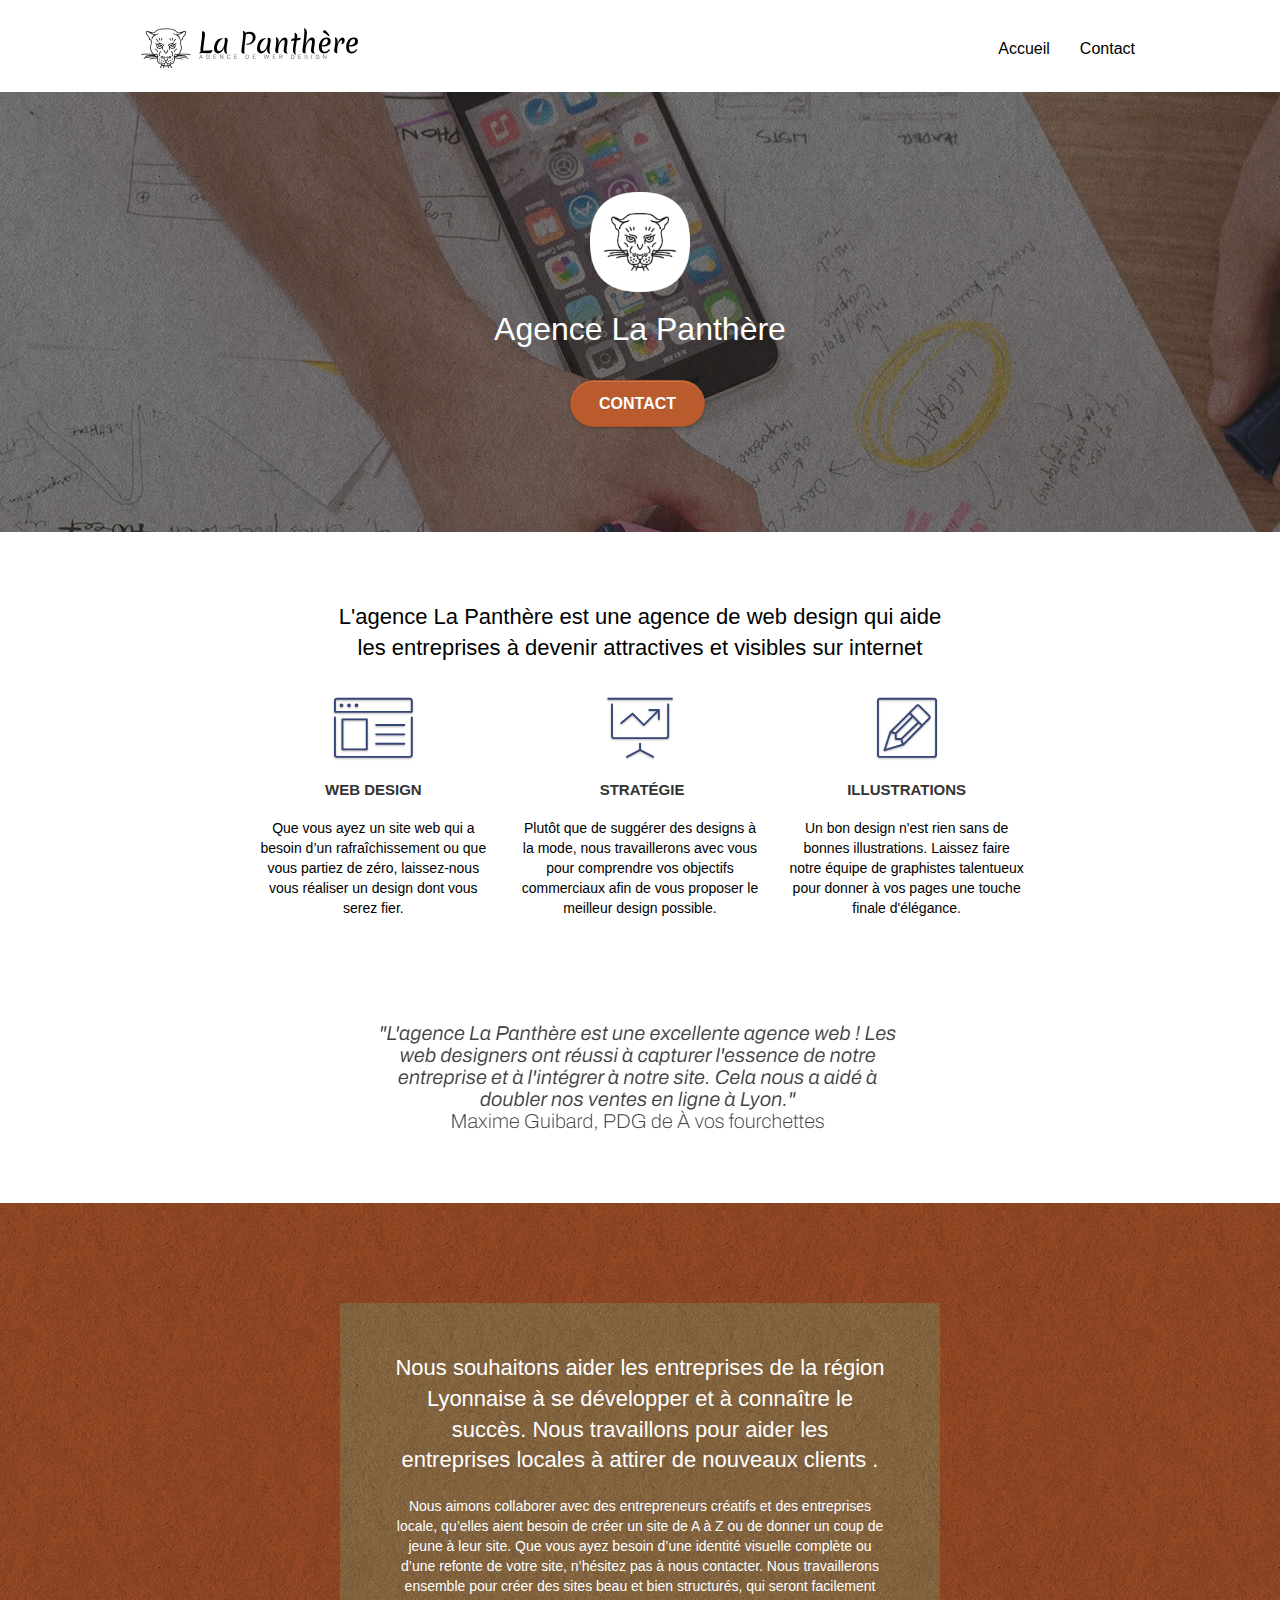
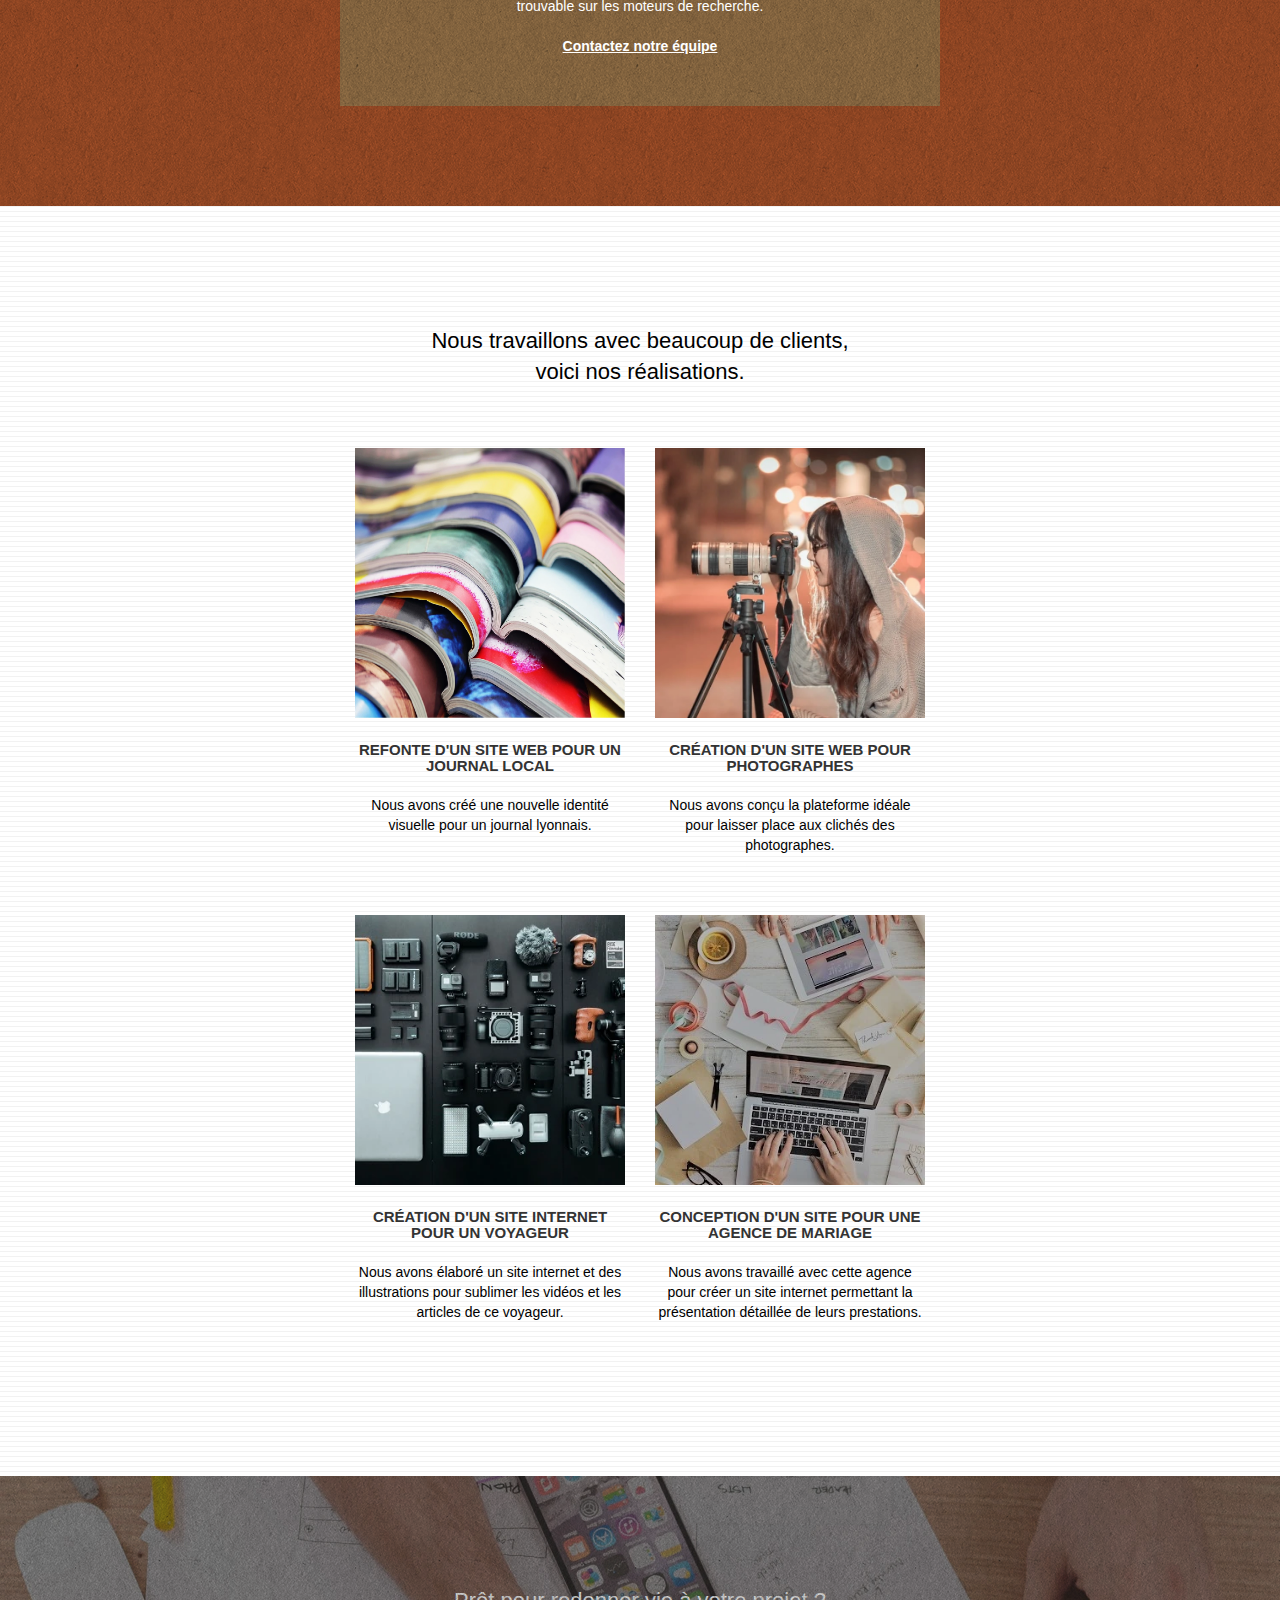
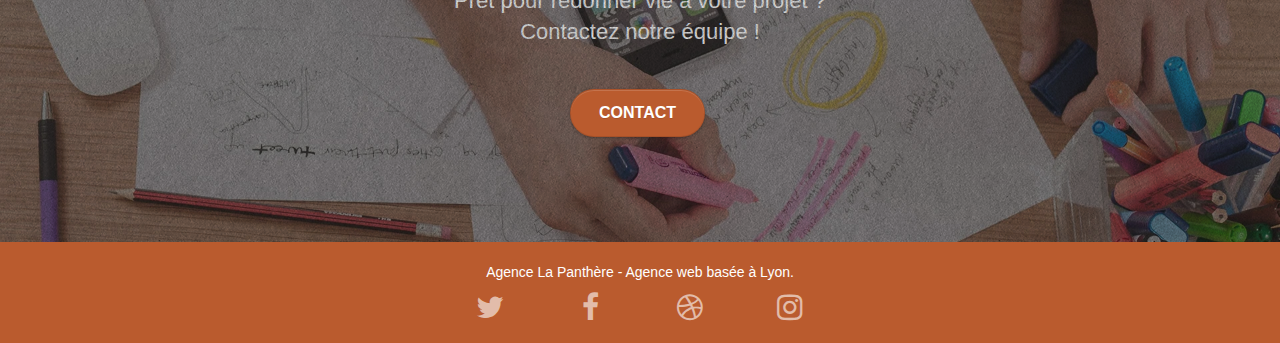
==== commit 9bc0498e: "1er version" ====
--- a/index.html
+++ b/index.html
@@ -1,300 +1,460 @@
-<!doctype html>
-<html lang="Default">
-<head>
-    <meta charset="utf-8">
-    <meta name="keywords" content="seo, google, site web, site internet, agence design paris, agence design, agence design,agence design,agence design,agence design,agence design,agence design,agence design,agence design">
-    <meta name="description" content="">
-    <meta name="viewport" content="width=device-width, initial-scale=1.0, viewport-fit=cover">
-    <link rel="shortcut icon" type="image/png" href="favicon.jpg">
-    
-	<link rel="stylesheet" type="text/css" href="./css/bootstrap.css">
-	<link rel="stylesheet" type="text/css" href="style.css">
-	<link rel="stylesheet" type="text/css" href="./css/font-awesome.css">
-	<link rel="stylesheet" type="text/css" href="./css/et-line.css">
-	
-    
-	<script src="./js/jquery-2.1.0.js"></script>
-	<script src="./js/bootstrap.js"></script>
-	<script src="./js/blocs.js"></script>
-	<script src="./js/jquery.touchSwipe.js" defer></script>
-	<script src="./js/gmaps.js"></script>
-
-    <title>.</title>
-
-    
-<!-- Analytics -->
- 
-<!-- Analytics END -->
-    
-</head>
-<body>
-<!-- Principal conteneur -->
-<div class="page-container">
-    
-<!-- bloc-0 -->
-<div class="bloc bgc-white l-bloc " id="bloc-0">
-	<div class="container bloc-sm">
-
-		<nav class="navbar row">
-			<div class="navbar-header">
-				<div class="keywords" style="color:#cccccc;font-size:1px;">Agence web à paris, stratégie web, web design, illustrations, design de site web, site web, web, internet, site internet, site</div>
-				<a class="navbar-brand" href="index.html"><img src="img/agence-la-panthere-monochrome.svg" alt="paris web design logo agence web meilleure agence" height="40" /></a>
-				<div class="keywords" style="color:#cccccc;font-size:1px;">Agence web à paris, stratégie web, web design, illustrations, design de site web, site web, web, internet, site internet, site</div>
-				<button id="nav-toggle" type="button" class="ui-navbar-toggle navbar-toggle" data-toggle="collapse" data-target=".navbar-1">
-					<span class="sr-only">Toggle navigation</span><span class="icon-bar"></span><span class="icon-bar"></span><span class="icon-bar"></span>
-				</button>
-			</div>
-			<div class="collapse navbar-collapse navbar-1 special-dropdown-nav">
-				<ul class="site-navigation nav navbar-nav">
-					<li>
-						<a href="index.html">Accueil</a>
-					</li>
-					<li>
-					</li>
-					<li>
-						<a href="page2.html">page2 &gt;</a>
-					</li>
-				</ul>
-			</div>
-		</nav>
-	</div>
-</div>
-<!-- bloc-0 END -->
-
-<!-- bloc-1-presentation -->
-<div class="bloc bgc-dark-slate-blue bg-banniere d-bloc bg-t-edge bloc-bg-texture texture-paper b-parallax" id="bloc-1-hero">
-	<div class="container bloc-lg">
-		<div class="row tight-width-whitespace">
-			<div class="col-sm-12">
-				<img src="img/logo.png" class="center-block image-resize-mode" width="100" alt="Agence La Panthère, agence web paris, création logo paris" />
-				<h1 class="text-center hero-bloc-text tc-white ">
-					Agence La Panthère
-				</h1>
-				<div class="text-center">
-					<a href="page2.html" class="btn btn-lg btn-clean btn-rd cta-hero btn-atomic-tangerine" id="cta-hero">Contact</a>
-				</div>
-			</div>
-		</div>
-	</div>
-</div>
-<!-- bloc-1-presentation END -->
-
-<!-- bloc-2-services -->
-<div class="bloc bgc-white l-bloc" id="bloc-2-services">
-	<div class="container bloc-md">
-		<div class="row">
-			<div class="col-sm-12 text-center">
-				<img alt="agence web, agence web paris, web design paris, stratégie web" src="img/title.png" />
-			</div>
-		</div>
-		<div class="row voffset-lg med-width-whitespace">
-			<div class="col-sm-4">
-				<div class="text-center">
-					<span class="et-icon-browser sm-shadow icon-dark-slate-blue icons icon-lg"></span>
-				</div>
-				<h3 class="mg-md text-center">
-					Web design
-				</h3>
-				<p class="text-center ">
-					Que vous ayez un site web qui a besoin d&rsquo;un rafraîchissement ou que vous partiez de zéro, laissez-nous vous réaliser un design dont vous serez fier.
-				</p>
-			</div>
-			<div class="col-sm-4">
-				<div class="text-center">
-					<span class="et-icon-presentation sm-shadow icon-dark-slate-blue icons icon-lg"></span>
-				</div>
-				<h3 class="mg-md text-center">
-					&nbsp;Stratégie
-				</h3>
-				<p class="text-center ">
-					Plutôt que de suggérer des designs à la mode, nous travaillerons avec vous pour comprendre vos objectifs commerciaux afin de vous proposer le meilleur design possible.<br>
-				</p>
-			</div>
-			<div class="col-sm-4">
-				<div class="text-center">
-					<span class="et-icon-edit sm-shadow icon-dark-slate-blue icons icon-lg"></span>
-				</div>
-				<h3 class="mg-md text-center">
-					Illustrations
-				</h3>
-				<p class="text-center ">
-					Un bon design n'est rien sans de bonnes illustrations. Laissez faire notre équipe de graphistes talentueux pour donner à vos pages une touche finale d'élégance.
-				</p>
-			</div>
-		</div>
-		<div class="row voffset-lg voffset">
-			<div class="col-xs-12 col-md-8 col-md-offset-2 text-center">
-				<img alt="agence web, agence web paris, web design paris, stratégie web" src="img/citation.png" />
-
-			</div>
-		</div>
-	</div>
-</div>
-<!-- bloc-2-services END -->
-
-<!-- bloc-3-what-i-do -->
-<div class="bloc tc-white bgc-atomic-tangerine bg-presentation d-bloc bloc-bg-texture texture-paper b-parallax" id="bloc-3-what-i-do">
-	<div class="container bloc-lg">
-		<div class="row tight-width-whitespace black-background">
-			<div class="col-sm-12">
-				<h2 class="mg-md text-center tc-white">
-					Nous souhaitons aider les entreprises de la région Lyonnaise à se développer et à connaître le succès. Nous travaillons pour aider les entreprises locales à attirer de nouveaux clients .<br>
-				</h2>
-				<p class="text-center white">
-					Nous aimons collaborer avec des entrepreneurs créatifs et des entreprises locale, qu’elles aient besoin de créer un site de A à Z ou de donner un coup de jeune à leur site. Que vous ayez besoin d’une identité visuelle complète ou d’une refonte de votre site, n’hésitez pas à nous contacter. Nous travaillerons ensemble pour créer des sites beau et bien structurés, qui seront facilement trouvable sur les moteurs de recherche. <br><br><a class="ltc-white bold-link" href="page2.html">Contactez notre équipe</a><br>
-				</p>
-			</div>
-		</div>
-	</div>
-</div>
-<!-- bloc-3-what-i-do END -->
-
-<!-- bloc-4-portfolio -->
-<div class="bloc bgc-white bg-lines-h2-bg bg-repeat l-bloc" id="bloc-4-portfolio">
-	<div class="container bloc-lg">
-		<div class="row">
-			<div class="col-sm-12 text-center">
-				<img alt="agence web, agence web paris, web design paris, stratégie web" src="img/title2.png" />
-			</div>
-		</div>
-		<div class="row tight-width-whitespace portfolio-row">
-			<div class="col-sm-6">
-				<a href="#" data-lightbox="img/1.jpg" data-gallery-id="gallery-1" data-caption="Refonte d'un site web pour un journal local" data-frame="snapshot-lb"><img src="img/1.jpg" alt="paris web design logo agence web meilleure agence et refonte site web journal" class="img-responsive portfolio-thumb" /></a>
-				<h3 class="mg-md text-center">
-					Refonte d'un site web pour un journal local
-				</h3>
-				<p class="text-center">
-					Nous avons créé une nouvelle identité visuelle pour un journal lyonnais.
-				</p>
-			</div>
-			<div class="col-sm-6">
-				<a href="#" data-lightbox="img/2.jpg" data-gallery-id="gallery-1" data-caption="Création d'un site web pour photographes" data-frame="snapshot-lb"><img src="img/2.jpg" class="img-responsive portfolio-thumb" alt="paris web design logo agence web meilleure agence, Création d'un site web pour photographes" /></a>
-				<h3 class="mg-md text-center">
-					Création d'un site web pour photographes
-				</h3>
-				<p class="text-center">
-					Nous avons conçu la plateforme idéale pour laisser place aux clichés des photographes.
-				</p>
-			</div>
-		</div>
-		<div class="row tight-width-whitespace portfolio-row">
-			<div class="col-sm-6">
-				<a href="#" data-lightbox="img/3.bmp" data-gallery-id="gallery-1" data-caption="Création d'un site internet pour un voyageur" data-frame="snapshot-lb"><img src="img/3.bmp" class="img-responsive portfolio-thumb" alt="paris web design logo agence web meilleure agence, Création d'un site web pour voyageur"/></a>
-				<h3 class="mg-md text-center">
-					Création d'un site internet pour un voyageur
-				</h3>
-				<p class="text-center">
-					Nous avons élaboré un site internet et des illustrations pour sublimer les vidéos et les articles de ce voyageur.
-				</p>
-			</div>
-			<div class="col-sm-6">
-				<a href="#" data-lightbox="img/4.bmp" data-gallery-id="gallery-1" data-caption="Conception d'un site pour une agence de mariage" data-frame="snapshot-lb"><img src="img/4.bmp" class="img-responsive portfolio-thumb" alt="paris web design logo agence web meilleure agence, Création d'un site web pour agence de mariage" /></a>
-				<h3 class="mg-md text-center">
-					Conception d'un site pour une agence de mariage
-				</h3>
-				<p class="text-center">
-					Nous avons travaillé avec cette agence pour créer un site internet permettant la présentation détaillée de leurs prestations.
-				</p>
-			</div>
-		</div>
-	</div>
-</div>
-<!-- bloc-4-portfolio END -->
-
-<!-- bloc-5-cta -->
-<div class="bloc bgc-dark-slate-blue bg-banniere d-bloc bloc-bg-texture texture-paper" id="bloc-5-cta">
-	<div class="container bloc-lg">
-		<div class="row">
-			<h2 class="mg-md text-center tc-white">
-				Prêt pour redonner vie à votre projet ?<br>Contactez notre équipe !
-			</h2>
-			<div class="col-sm-12 text-center">
-				<a href="page2.html" class="btn btn-atomic-tangerine btn-clean btn-rd btn-lg cta-hero">Contact</a>
-			</div>
-		</div>
-	</div>
-</div>
-<!-- bloc-5-cta END -->
-
-<!-- Footer - bloc-8 -->
-<div class="bloc bgc-atomic-tangerine d-bloc" id="bloc-8">
-	<div class="container bloc-sm">
-		<div class="row">
-			<div class="col-sm-12">
-				<p class="text-center white">
-					Agence La Panthère - Agence web basée à Lyon.<br>
-				</p>
-				<div class="row row-no-gutters social">
-					<div class="col-sm-3">
-						<div class="text-center">
-							<a class="social" href="index.html"><span class="fa fa-twitter icon-md"></span></a>
-						</div>
-					</div>
-					<div class="col-sm-3">
-						<div class="text-center">
-							<a class="social" href="index.html"><span class="fa fa-facebook icon-md"></span></a>
-						</div>
-					</div>
-					<div class="col-sm-3">
-						<div class="text-center">
-							<a class="social" href="index.html"><span class="fa fa-dribbble icon-md"></span></a>
-						</div>
-					</div>
-					<div class="col-sm-3">
-						<div class="text-center">
-							<a class="social" href="index.html"><span class="fa fa-instagram icon-md"></span></a>
-						</div>
-					</div>
-					<div class="keywords" style="color:#F3976C;">Agence web à paris, stratégie web, web design, illustrations, design de site web, site web, web, internet, site internet, site</div>
-				</div>
-				<div class="row">
-					<div class="col-sm-4">
-						Partenaires
-							<ul>
-								<li><a href="voiture.com">voiture.com</a></li>
-								<li><a href="pizza.com">pizza.com</a></li>
-								<li><a href="matoiture.com">matoiture.com</a></li>
-								<li><a href="immobilierseo.com">immobilierseo.com</a></li>
-							</ul>		
-					</div>
-					<div class="col-sm-4">
-						Annuaires liste 1
-						<ul>
-							<li><a href="annuaireagence.com">annuaireagence.com</a></li>
-							<li><a href="annuaireseo.com">annuaireseo.com</a></li>
-							<li><a href="annuairemarketing.com">annuairemarketing.com</a></li>
-							<li><a href="123seoture.com">123seo.com</a></li>
-							<li><a href="123site.com">123site.com</a></li>
-							<li><a href="annuairewordpress.com">annuairewordpress.com</a></li>
-							<li><a href="listeagence.com">listeagence.com</a></li>
-							<li><a href="meilleuresagencesparis.com">meilleuresagencesparis.com</a></li>
-							<li><a href="listeseo.com">listeseo.com</a></li>
-						</ul>
-					</div>
-					<div class="col-sm-4">
-						Annuaires liste 2
-						<ul>
-							<li><a href="betterseo.com">betterseo.com</a></li>
-							<li><a href="ameliorerseo.com">ameliorerseo.com</a></li>
-							<li><a href="seojuicelien.com">seojuicelien.com</a></li>
-							<li><a href="meilleursliens.com">meilleursliens.com</a></li>
-							<li><a href="liensagogo.com">liensagogo.com</a></li>
-							<li><a href="backlink.com">backlink.com</a></li>
-							<li><a href="linkjuiceannuaire.com">linkjuiceannuaire.com</a></li>
-							<li><a href="remontersurgoogle.com">remontersurgoogle.com</a></li>
-							<li><a href="vraiseofiable.com">vraiseofiable.com</a></li>
-						</ul>
-					</div>
-				</div>
-			</div>
-		</div>
-	</div>
-</div>
-<!-- Footer - bloc-8 END -->
-
-</div>
-<!-- Principal conteneur END -->
-    
-
-</body>
+<!DOCTYPE html>
+<html lang="fr">
+  <head>
+    <meta charset="utf-8" />
+    <meta
+      name="keywords"
+      content="seo, google, site web, site internet, agence design paris, agence design, agence design,agence design,agence design,agence design,agence design,agence design,agence design,agence design"
+    />
+    <meta
+      name="description"
+      content="Agence La Panthère est une agence de web design basée à Lyon qui aide les entreprises à devenir attractives et visibles sur internet"
+    />
+    <meta
+      name="viewport"
+      content="width=device-width, initial-scale=1.0, viewport-fit=cover"
+    />
+    <link rel="shortcut icon" type="image/png" href="favicon.jpg" />
+
+    <link rel="stylesheet" type="text/css" href="./css/bootstrap.css" />
+    <link rel="stylesheet" type="text/css" href="style.css" />
+    <link rel="stylesheet" type="text/css" href="./css/font-awesome.css" />
+    <link rel="stylesheet" type="text/css" href="./css/et-line.css" />
+
+    <script src="./js/jquery-2.1.0.js"></script>
+    <script src="./js/bootstrap.js"></script>
+    <script src="./js/blocs.js"></script>
+    <script src="./js/jquery.touchSwipe.js" defer></script>
+    <script src="./js/gmaps.js"></script>
+
+    <title>Agence La Panthère, entreprise web design Lyon</title>
+
+    <!-- Analytics -->
+
+    <!-- Analytics END -->
+  </head>
+  <body>
+    <!-- Principal conteneur -->
+    <div class="page-container">
+      <header>
+        <!-- bloc-0 -->
+        <div class="bloc bgc-white l-bloc" id="bloc-0">
+          <div class="container bloc-sm">
+            <nav class="navbar row">
+              <div class="navbar-header">
+                <!-- <div class="keywords" style="color: #cccccc; font-size: 1px">
+                Agence web à paris, stratégie web, web design, illustrations,
+                design de site web, site web, web, internet, site internet, site
+              </div> -->
+                <a class="navbar-brand" href="index.html"
+                  ><img
+                    src="img/agence-la-panthere-monochrome.svg"
+                    alt="paris web design logo agence web meilleure agence"
+                    height="40"
+                /></a>
+                <!-- <div class="keywords" style="color: #cccccc; font-size: 1px">
+                Agence web à paris, stratégie web, web design, illustrations,
+                design de site web, site web, web, internet, site internet, site
+              </div> -->
+                <button
+                  id="nav-toggle"
+                  type="button"
+                  class="ui-navbar-toggle navbar-toggle"
+                  data-toggle="collapse"
+                  data-target=".navbar-1"
+                >
+                  <span class="sr-only">Toggle navigation</span
+                  ><span class="icon-bar"></span><span class="icon-bar"></span
+                  ><span class="icon-bar"></span>
+                </button>
+              </div>
+              <div
+                class="collapse navbar-collapse navbar-1 special-dropdown-nav"
+              >
+                <ul class="site-navigation nav navbar-nav">
+                  <li>
+                    <a href="#">Accueil</a>
+                  </li>
+                  <li></li>
+                  <li>
+                    <a href="page2.html">Contact</a>
+                  </li>
+                </ul>
+              </div>
+            </nav>
+          </div>
+        </div>
+        <!-- bloc-0 END -->
+      </header>
+      <main>
+        <!-- bloc-1-presentation -->
+        <div
+          class="bloc bgc-dark-slate-blue bg-banniere d-bloc bg-t-edge bloc-bg-texture texture-paper b-parallax"
+          id="bloc-1-hero"
+        >
+          <div class="container bloc-lg">
+            <div class="row tight-width-whitespace">
+              <div class="col-sm-12">
+                <img
+                  src="img/logo.png"
+                  class="center-block image-resize-mode"
+                  width="100"
+                  alt="Agence La Panthère, agence web paris, création logo paris"
+                />
+                <h1 class="text-center hero-bloc-text tc-white">
+                  Agence La Panthère
+                </h1>
+                <div class="text-center">
+                  <a
+                    href="page2.html"
+                    class="btn btn-lg btn-clean btn-rd cta-hero btn-atomic-tangerine"
+                    id="cta-hero"
+                    >Contact</a
+                  >
+                </div>
+              </div>
+            </div>
+          </div>
+        </div>
+        <!-- bloc-1-presentation END -->
+
+        <!-- bloc-2-services -->
+        <div class="bloc bgc-white l-bloc" id="bloc-2-services">
+          <div class="container bloc-md">
+            <div class="row">
+              <div class="col-sm-12 text-center">
+                <h2>
+                  L'agence La Panthère est une agence de web design qui aide<br />
+                  les entreprises à devenir attractives et visibles sur internet
+                </h2>
+                <!-- <img
+                  alt="agence web, agence web paris, web design paris, stratégie web"
+                  src="img/title.png"
+                /> -->
+              </div>
+            </div>
+            <div class="row voffset-lg med-width-whitespace">
+              <div class="col-sm-4">
+                <div class="text-center">
+                  <span
+                    class="et-icon-browser sm-shadow icon-dark-slate-blue icons icon-lg"
+                  ></span>
+                </div>
+                <h3 class="mg-md text-center">Web design</h3>
+                <p class="text-center">
+                  Que vous ayez un site web qui a besoin d&rsquo;un
+                  rafraîchissement ou que vous partiez de zéro, laissez-nous
+                  vous réaliser un design dont vous serez fier.
+                </p>
+              </div>
+              <div class="col-sm-4">
+                <div class="text-center">
+                  <span
+                    class="et-icon-presentation sm-shadow icon-dark-slate-blue icons icon-lg"
+                  ></span>
+                </div>
+                <h3 class="mg-md text-center">&nbsp;Stratégie</h3>
+                <p class="text-center">
+                  Plutôt que de suggérer des designs à la mode, nous
+                  travaillerons avec vous pour comprendre vos objectifs
+                  commerciaux afin de vous proposer le meilleur design
+                  possible.<br />
+                </p>
+              </div>
+              <div class="col-sm-4">
+                <div class="text-center">
+                  <span
+                    class="et-icon-edit sm-shadow icon-dark-slate-blue icons icon-lg"
+                  ></span>
+                </div>
+                <h3 class="mg-md text-center">Illustrations</h3>
+                <p class="text-center">
+                  Un bon design n'est rien sans de bonnes illustrations. Laissez
+                  faire notre équipe de graphistes talentueux pour donner à vos
+                  pages une touche finale d'élégance.
+                </p>
+              </div>
+            </div>
+            <div class="row voffset-lg voffset">
+              <div class="col-xs-12 col-md-8 col-md-offset-2 text-center">
+                <img
+                  alt="L'agence La Panthère est une excellente agence web ! Les
+                  web designers ont réussi a capturer I'essence de notre
+                  entreprise et a l'intégrer a notre site. Cela nous a aidé a 
+                  doubler nos ventes en ligne a Lyon.
+                  Maxime Guibard, PDG de A vos fourchettes"
+                  src="img/citation.png"
+                />
+              </div>
+            </div>
+          </div>
+        </div>
+        <!-- bloc-2-services END -->
+
+        <!-- bloc-3-what-i-do -->
+        <div
+          class="bloc tc-white bgc-atomic-tangerine bg-presentation d-bloc bloc-bg-texture texture-paper b-parallax"
+          id="bloc-3-what-i-do"
+        >
+          <div class="container bloc-lg">
+            <div class="row tight-width-whitespace black-background">
+              <div class="col-sm-12">
+                <h2 class="mg-md text-center tc-white">
+                  Nous souhaitons aider les entreprises de la région Lyonnaise à
+                  se développer et à connaître le succès. Nous travaillons pour
+                  aider les entreprises locales à attirer de nouveaux clients
+                  .<br />
+                </h2>
+                <p class="text-center white">
+                  Nous aimons collaborer avec des entrepreneurs créatifs et des
+                  entreprises locale, qu’elles aient besoin de créer un site de
+                  A à Z ou de donner un coup de jeune à leur site. Que vous ayez
+                  besoin d’une identité visuelle complète ou d’une refonte de
+                  votre site, n’hésitez pas à nous contacter. Nous travaillerons
+                  ensemble pour créer des sites beau et bien structurés, qui
+                  seront facilement trouvable sur les moteurs de recherche.
+                  <br /><br /><a class="ltc-white bold-link" href="page2.html"
+                    >Contactez notre équipe</a
+                  ><br />
+                </p>
+              </div>
+            </div>
+          </div>
+        </div>
+        <!-- bloc-3-what-i-do END -->
+
+        <!-- bloc-4-portfolio -->
+        <div
+          class="bloc bgc-white bg-lines-h2-bg bg-repeat l-bloc"
+          id="bloc-4-portfolio"
+        >
+          <div class="container bloc-lg">
+            <div class="row">
+              <div class="col-sm-12 text-center">
+                <h2>
+                  Nous travaillons avec beaucoup de clients,<br />
+                  voici nos réalisations.
+                </h2>
+                <!-- <img
+                  alt="agence web, agence web paris, web design paris, stratégie web"
+                  src="img/title2.png"
+                /> -->
+              </div>
+            </div>
+            <div class="row tight-width-whitespace portfolio-row">
+              <div class="col-sm-6">
+                <a
+                  href="#"
+                  data-lightbox="img/1.webp"
+                  data-gallery-id="gallery-1"
+                  data-caption="Refonte d'un site web pour un journal local"
+                  data-frame="snapshot-lb"
+                  ><img
+                    src="img/1.webp"
+                    alt="paris web design logo agence web meilleure agence et refonte site web journal"
+                    class="img-responsive portfolio-thumb"
+                /></a>
+                <h3 class="mg-md text-center">
+                  Refonte d'un site web pour un journal local
+                </h3>
+                <p class="text-center">
+                  Nous avons créé une nouvelle identité visuelle pour un journal
+                  lyonnais.
+                </p>
+              </div>
+              <div class="col-sm-6">
+                <a
+                  href="#"
+                  data-lightbox="img/2.webp"
+                  data-gallery-id="gallery-1"
+                  data-caption="Création d'un site web pour photographes"
+                  data-frame="snapshot-lb"
+                  ><img
+                    src="img/2.webp"
+                    class="img-responsive portfolio-thumb"
+                    alt="paris web design logo agence web meilleure agence, Création d'un site web pour photographes"
+                /></a>
+                <h3 class="mg-md text-center">
+                  Création d'un site web pour photographes
+                </h3>
+                <p class="text-center">
+                  Nous avons conçu la plateforme idéale pour laisser place aux
+                  clichés des photographes.
+                </p>
+              </div>
+            </div>
+            <div class="row tight-width-whitespace portfolio-row">
+              <div class="col-sm-6">
+                <a
+                  href="#"
+                  data-lightbox="img/3.webp"
+                  data-gallery-id="gallery-1"
+                  data-caption="Création d'un site internet pour un voyageur"
+                  data-frame="snapshot-lb"
+                  ><img
+                    src="img/3.webp"
+                    class="img-responsive portfolio-thumb"
+                    alt="paris web design logo agence web meilleure agence, Création d'un site web pour voyageur"
+                /></a>
+                <h3 class="mg-md text-center">
+                  Création d'un site internet pour un voyageur
+                </h3>
+                <p class="text-center">
+                  Nous avons élaboré un site internet et des illustrations pour
+                  sublimer les vidéos et les articles de ce voyageur.
+                </p>
+              </div>
+              <div class="col-sm-6">
+                <a
+                  href="#"
+                  data-lightbox="img/4.webp"
+                  data-gallery-id="gallery-1"
+                  data-caption="Conception d'un site pour une agence de mariage"
+                  data-frame="snapshot-lb"
+                  ><img
+                    src="img/4.webp"
+                    class="img-responsive portfolio-thumb"
+                    alt="paris web design logo agence web meilleure agence, Création d'un site web pour agence de mariage"
+                /></a>
+                <h3 class="mg-md text-center">
+                  Conception d'un site pour une agence de mariage
+                </h3>
+                <p class="text-center">
+                  Nous avons travaillé avec cette agence pour créer un site
+                  internet permettant la présentation détaillée de leurs
+                  prestations.
+                </p>
+              </div>
+            </div>
+          </div>
+        </div>
+        <!-- bloc-4-portfolio END -->
+
+        <!-- bloc-5-cta -->
+        <div
+          class="bloc bgc-dark-slate-blue bg-banniere d-bloc bloc-bg-texture texture-paper"
+          id="bloc-5-cta"
+        >
+          <div class="container bloc-lg">
+            <div class="row">
+              <h2 class="mg-md text-center tc-white">
+                Prêt pour redonner vie à votre projet ?<br />Contactez notre
+                équipe !
+              </h2>
+              <div class="col-sm-12 text-center">
+                <a
+                  href="page2.html"
+                  class="btn btn-atomic-tangerine btn-clean btn-rd btn-lg cta-hero"
+                  >Contact</a
+                >
+              </div>
+            </div>
+          </div>
+        </div>
+        <!-- bloc-5-cta END -->
+      </main>
+      <footer>
+        <!-- Footer - bloc-8 -->
+        <div class="bloc bgc-atomic-tangerine d-bloc" id="bloc-8">
+          <div class="container bloc-sm">
+            <div class="row">
+              <div class="col-sm-12">
+                <p class="text-center white">
+                  Agence La Panthère - Agence web basée à Lyon.<br />
+                </p>
+                <div class="row row-no-gutters social">
+                  <div class="col-sm-3">
+                    <div class="text-center">
+                      <a class="social" href="#" aria-label="twitter"
+                        ><span class="fa fa-twitter icon-md"></span
+                      ></a>
+                    </div>
+                  </div>
+                  <div class="col-sm-3">
+                    <div class="text-center">
+                      <a class="social" href="#" aria-label="facebook"
+                        ><span class="fa fa-facebook icon-md"></span
+                      ></a>
+                    </div>
+                  </div>
+                  <div class="col-sm-3">
+                    <div class="text-center">
+                      <a class="social" href="#" aria-label="dribbble"
+                        ><span class="fa fa-dribbble icon-md"></span
+                      ></a>
+                    </div>
+                  </div>
+                  <div class="col-sm-3">
+                    <div class="text-center">
+                      <a class="social" href="#" aria-label="instagram"
+                        ><span class="fa fa-instagram icon-md"></span
+                      ></a>
+                    </div>
+                  </div>
+                  <!-- <div class="keywords" style="color: #ba5b2e">
+                  Agence web à paris, stratégie web, web design, illustrations,
+                  design de site web, site web, web, internet, site internet,
+                  site
+                </div> -->
+                </div>
+                <!-- <div class="row">
+                <div class="col-sm-4">
+                  Partenaires
+                  <ul>
+                    <li><a href="voiture.com">voiture.com</a></li>
+                    <li><a href="pizza.com">pizza.com</a></li>
+                    <li><a href="matoiture.com">matoiture.com</a></li>
+                    <li><a href="immobilierseo.com">immobilierseo.com</a></li>
+                  </ul>
+                </div>
+                <div class="col-sm-4">
+                  Annuaires liste 1
+                  <ul>
+                    <li><a href="annuaireagence.com">annuaireagence.com</a></li>
+                    <li><a href="annuaireseo.com">annuaireseo.com</a></li>
+                    <li>
+                      <a href="annuairemarketing.com">annuairemarketing.com</a>
+                    </li>
+                    <li><a href="123seoture.com">123seo.com</a></li>
+                    <li><a href="123site.com">123site.com</a></li>
+                    <li>
+                      <a href="annuairewordpress.com">annuairewordpress.com</a>
+                    </li>
+                    <li><a href="listeagence.com">listeagence.com</a></li>
+                    <li>
+                      <a href="meilleuresagencesparis.com"
+                        >meilleuresagencesparis.com</a
+                      >
+                    </li>
+                    <li><a href="listeseo.com">listeseo.com</a></li>
+                  </ul>
+                </div>
+                <div class="col-sm-4">
+                  Annuaires liste 2
+                  <ul>
+                    <li><a href="betterseo.com">betterseo.com</a></li>
+                    <li><a href="ameliorerseo.com">ameliorerseo.com</a></li>
+                    <li><a href="seojuicelien.com">seojuicelien.com</a></li>
+                    <li><a href="meilleursliens.com">meilleursliens.com</a></li>
+                    <li><a href="liensagogo.com">liensagogo.com</a></li>
+                    <li><a href="backlink.com">backlink.com</a></li>
+                    <li>
+                      <a href="linkjuiceannuaire.com">linkjuiceannuaire.com</a>
+                    </li>
+                    <li>
+                      <a href="remontersurgoogle.com">remontersurgoogle.com</a>
+                    </li>
+                    <li><a href="vraiseofiable.com">vraiseofiable.com</a></li>
+                  </ul>
+                </div>
+              </div> -->
+              </div>
+            </div>
+          </div>
+        </div>
+        <!-- Footer - bloc-8 END -->
+      </footer>
+    </div>
+    <!-- Principal conteneur END -->
+  </body>
 </html>
--- a/style.css
+++ b/style.css
@@ -1,59 +1,59 @@
 body {
-    margin: 0;
-    padding: 0;
-    background: #FFF;
-    overflow-x: hidden;
-    -webkit-font-smoothing: antialiased;
-    -moz-osx-font-smoothing: grayscale;
+  margin: 0;
+  padding: 0;
+  background: #fff;
+  overflow-x: hidden;
+  -webkit-font-smoothing: antialiased;
+  -moz-osx-font-smoothing: grayscale;
 }
 
 a,
 button {
-    transition: all .3s ease-in-out;
-    outline: none!important;
+  transition: all 0.3s ease-in-out;
+  outline: none !important;
 }
 
 a:hover {
-    text-decoration: none;
-    cursor: pointer;
+  text-decoration: none;
+  cursor: pointer;
 }
 
 #page-loading-blocs-notifaction {
-    position: fixed;
-    top: 0;
-    bottom: 0;
-    width: 100%;
-    z-index: 100000;
-    background: #FFFFFF url("img/pageload-spinner.gif") no-repeat center center;
+  position: fixed;
+  top: 0;
+  bottom: 0;
+  width: 100%;
+  z-index: 100000;
+  background: #ffffff url("img/pageload-spinner.gif") no-repeat center center;
 }
 
 .bloc {
-    width: 100%;
-    clear: both;
-    background: 50% 50% no-repeat;
-    padding: 0 50px;
-    -webkit-background-size: cover;
-    -moz-background-size: cover;
-    -o-background-size: cover;
-    background-size: cover;
-    position: relative;
+  width: 100%;
+  clear: both;
+  background: 50% 50% no-repeat;
+  padding: 0 50px;
+  -webkit-background-size: cover;
+  -moz-background-size: cover;
+  -o-background-size: cover;
+  background-size: cover;
+  position: relative;
 }
 
 .bloc .container {
-    padding-left: 0;
-    padding-right: 0;
+  padding-left: 0;
+  padding-right: 0;
 }
 
 .bloc-lg {
-    padding: 100px 50px;
+  padding: 100px 50px;
 }
 
 .bloc-md {
-    padding: 50px;
+  padding: 50px;
 }
 
 .bloc-sm {
-    padding: 20px 50px;
+  padding: 20px 50px;
 }
 
 .bg-center,
@@ -66,45 +66,45 @@
 .bg-tr-edge,
 .bg-br-edge,
 .bg-repeat {
-    -webkit-background-size: auto!important;
-    -moz-background-size: auto!important;
-    -o-background-size: auto!important;
-    background-size: auto!important;
+  -webkit-background-size: auto !important;
+  -moz-background-size: auto !important;
+  -o-background-size: auto !important;
+  background-size: auto !important;
 }
 
 .bg-repeat {
-    background: repeat;
+  background: repeat;
 }
 
 .bg-t-edge {
-    background: top no-repeat;
+  background: top no-repeat;
 }
 
 .bloc-bg-texture::before {
-    content: "";
-    background-size: 2px 2px;
-    position: absolute;
-    top: 0;
-    bottom: 0;
-    left: 0;
-    right: 0;
+  content: "";
+  background-size: 2px 2px;
+  position: absolute;
+  top: 0;
+  bottom: 0;
+  left: 0;
+  right: 0;
 }
 
 .texture-paper::before {
-    background: url("img/texture-paper.png");
-    background-size: 280px 280px;
+  background: url("img/texture-paper.png");
+  background-size: 280px 280px;
 }
 
 .b-parallax {
-    background-attachment: fixed;
+  background-attachment: fixed;
 }
 
 .d-bloc {
-    color: rgba(255, 255, 255, .7);
+  color: rgba(255, 255, 255, 0.7);
 }
 
 .d-bloc button:hover {
-    color: rgba(255, 255, 255, .9);
+  color: rgba(255, 255, 255, 0.9);
 }
 
 .d-bloc .icon-round,
@@ -112,11 +112,11 @@
 .d-bloc .icon-rounded,
 .d-bloc .icon-semi-rounded-a,
 .d-bloc .icon-semi-rounded-b {
-    border-color: rgba(255, 255, 255, .9);
+  border-color: rgba(255, 255, 255, 0.9);
 }
 
 .d-bloc .divider-h span {
-    border-color: rgba(255, 255, 255, .2);
+  border-color: rgba(255, 255, 255, 0.2);
 }
 
 .d-bloc .a-btn,
@@ -133,7 +133,7 @@
 .d-bloc h5 a,
 .d-bloc h6 a,
 .d-bloc p a {
-    color: rgba(255, 255, 255, .6);
+  color: rgba(255, 255, 255, 0.6);
 }
 
 .d-bloc .a-btn:hover,
@@ -150,57 +150,57 @@
 .d-bloc h5 a:hover,
 .d-bloc h6 a:hover,
 .d-bloc p a:hover {
-    color: rgba(255, 255, 255, 1);
+  color: rgba(255, 255, 255, 1);
 }
 
 .d-bloc .navbar-toggle .icon-bar {
-    background: rgba(255, 255, 255, 1);
+  background: rgba(255, 255, 255, 1);
 }
 
 .d-bloc .btn-wire,
 .d-bloc .btn-wire:hover {
-    color: rgba(255, 255, 255, 1);
-    border-color: rgba(255, 255, 255, 1);
+  color: rgba(255, 255, 255, 1);
+  border-color: rgba(255, 255, 255, 1);
 }
 
 .d-bloc .panel {
-    color: rgba(0, 0, 0, .5);
+  color: rgba(0, 0, 0, 0.5);
 }
 
 .d-bloc .panel button:hover {
-    color: rgba(0, 0, 0, .7);
+  color: rgba(0, 0, 0, 0.7);
 }
 
 .d-bloc .panel icon {
-    border-color: rgba(0, 0, 0, .7);
+  border-color: rgba(0, 0, 0, 0.7);
 }
 
 .d-bloc .panel .divider-h span {
-    border-color: rgba(0, 0, 0, .1);
+  border-color: rgba(0, 0, 0, 0.1);
 }
 
 .d-bloc .panel .a-btn {
-    color: rgba(0, 0, 0, .6);
+  color: rgba(0, 0, 0, 0.6);
 }
 
 .d-bloc .panel .a-btn:hover {
-    color: rgba(0, 0, 0, 1);
+  color: rgba(0, 0, 0, 1);
 }
 
 .d-bloc .panel .btn-wire,
 .d-bloc .panel .btn-wire:hover {
-    color: rgba(0, 0, 0, .7);
-    border-color: rgba(0, 0, 0, .3);
+  color: rgba(0, 0, 0, 0.7);
+  border-color: rgba(0, 0, 0, 0.3);
 }
 
 .d-bloc .panel,
 .l-bloc {
-    color: rgba(0, 0, 0, .5);
+  color: rgba(0, 0, 0, 0.5);
 }
 
 .d-bloc .panel button:hover,
 .l-bloc button:hover {
-    color: rgba(0, 0, 0, .7);
+  color: rgba(0, 0, 0, 0.7);
 }
 
 .l-bloc .icon-round,
@@ -208,12 +208,12 @@
 .l-bloc .icon-rounded,
 .l-bloc .icon-semi-rounded-a,
 .l-bloc .icon-semi-rounded-b {
-    border-color: rgba(0, 0, 0, .7);
+  border-color: rgba(0, 0, 0, 0.7);
 }
 
 .d-bloc .panel .divider-h span,
 .l-bloc .divider-h span {
-    border-color: rgba(0, 0, 0, .1);
+  border-color: rgba(0, 0, 0, 0.1);
 }
 
 .d-bloc .panel .a-btn,
@@ -231,7 +231,7 @@
 .l-bloc h5 a,
 .l-bloc h6 a,
 .l-bloc p a {
-    color: rgba(0, 0, 0, .6);
+  color: rgba(0, 0, 0, 0.6);
 }
 
 .d-bloc .panel .a-btn:hover,
@@ -249,394 +249,396 @@
 .l-bloc h5 a:hover,
 .l-bloc h6 a:hover,
 .l-bloc p a:hover {
-    color: rgba(0, 0, 0, 1);
+  color: rgba(0, 0, 0, 1);
 }
 
 .l-bloc .navbar-toggle .icon-bar {
-    color: rgba(0, 0, 0, .6);
+  color: rgba(0, 0, 0, 0.6);
 }
 
 .d-bloc .panel .btn-wire,
 .d-bloc .panel .btn-wire:hover,
 .l-bloc .btn-wire,
 .l-bloc .btn-wire:hover {
-    color: rgba(0, 0, 0, .7);
-    border-color: rgba(0, 0, 0, .3);
+  color: rgba(0, 0, 0, 0.7);
+  border-color: rgba(0, 0, 0, 0.3);
 }
 
 .voffset {
-    margin-top: 30px;
+  margin-top: 30px;
 }
 
 .voffset-lg {
-    margin-top: 80px;
+  margin-top: 80px;
 }
 
 .row-no-gutters {
-    margin-right: 0;
-    margin-left: 0;
+  margin-right: 0;
+  margin-left: 0;
 }
 
 .row.row-no-gutters > [class^="col-"],
 .row.row-no-gutters > [class*=" col-"] {
-    padding-right: 0;
-    padding-left: 0;
+  padding-right: 0;
+  padding-left: 0;
 }
 
 #bloc-1-hero h1 {
-    font-size: 32px;
+  font-size: 32px;
 }
 
 .navbar {
-    margin-bottom: 0;
-    z-index: 1;
+  margin-bottom: 0;
+  z-index: 1;
 }
 
 .navbar-brand {
-    height: auto;
-    padding: 3px 15px;
-    font-size: 25px;
-    font-weight: normal;
-    font-weight: 600;
-    line-height: 44px;
+  height: auto;
+  padding: 3px 15px;
+  font-size: 25px;
+  font-weight: normal;
+  font-weight: 600;
+  line-height: 44px;
 }
 
 .navbar-brand img {
-    max-height: 200px;
-    margin: 0 5px 0 0;
-    display: inline;
-}
-
-.navbar-brand img[src$=svg] {
-    min-width: 100px;
+  max-height: 200px;
+  margin: 0 5px 0 0;
+  display: inline;
+}
+
+.navbar-brand img[src$="svg"] {
+  min-width: 100px;
 }
 
 .nav-center .navbar-brand img {
-    margin: 0;
+  margin: 0;
 }
 
 .navbar .nav {
-    padding-top: 2px;
-    margin-right: -16px;
-    float: right;
-    z-index: 1;
+  padding-top: 2px;
+  margin-right: -16px;
+  float: right;
+  z-index: 1;
 }
 
 .nav > li {
-    float: left;
-    margin-top: 4px;
-    font-size: 16px;
+  float: left;
+  margin-top: 4px;
+  font-size: 16px;
 }
 
 .navbar-nav .open .dropdown-menu > li > a {
-    text-align: inherit;
+  text-align: inherit;
 }
 
 .nav > li a:hover,
 .nav > li a:focus {
-    background: transparent;
+  background: transparent;
 }
 
 .navbar-toggle {
-    margin: 10px 10px 0 0;
-    border: 0px;
+  margin: 10px 10px 0 0;
+  border: 0px;
 }
 
 .navbar-toggle:hover {
-    background: transparent!important;
+  background: transparent !important;
 }
 
 .navbar-toggle .icon-bar {
-    background-color: rgba(0, 0, 0, .5);
-    width: 26px;
+  background-color: rgba(0, 0, 0, 0.5);
+  width: 26px;
 }
 
 .nav-invert .navbar .nav {
-    float: left;
+  float: left;
 }
 
 .nav-invert .navbar-header,
 .nav-invert .navbar-brand {
-    float: right;
+  float: right;
+  position: relative;
+  z-index: 2;
+}
+
+@media (min-width: 768px) {
+  .site-navigation {
+    position: absolute;
+    top: 50%;
+    right: 20px;
+    transform: translate(0, -50%);
+    -webkit-transform: translateY(-50%);
+  }
+  .nav > li .dropdown-menu a,
+  .nav > li .dropdown-menu a:hover {
+    color: #484848;
+  }
+  .nav-invert .site-navigation {
+    left: 0;
+    right: 0;
+  }
+  .nav-center {
+    text-align: center;
+  }
+  .nav-center .navbar-header {
+    width: 100%;
+  }
+  .nav-center .navbar-header,
+  .nav-center .navbar-brand,
+  .nav-center .nav > li {
+    float: none;
+    display: inline-block;
+  }
+  .nav-center .site-navigation {
     position: relative;
-    z-index: 2;
-}
-
-@media (min-width: 768px) {
-    .site-navigation {
-        position: absolute;
-        top: 50%;
-        right: 20px;
-        transform: translate(0, -50%);
-        -webkit-transform: translateY(-50%);
-    }
-    .nav > li .dropdown-menu a,
-    .nav > li .dropdown-menu a:hover {
-        color: #484848;
-    }
-    .nav-invert .site-navigation {
-        left: 0;
-        right: 0;
-    }
-    .nav-center {
-        text-align: center;
-    }
-    .nav-center .navbar-header {
-        width: 100%;
-    }
-    .nav-center .navbar-header,
-    .nav-center .navbar-brand,
-    .nav-center .nav > li {
-        float: none;
-        display: inline-block;
-    }
-    .nav-center .site-navigation {
-        position: relative;
-        width: 100%;
-        right: 0;
-        margin-right: 0px;
-        margin-top: 20px;
-    }
-    .nav-center.mini-nav .navbar-toggle {
-        float: none;
-        margin: 10px auto 0;
-    }
+    width: 100%;
+    right: 0;
+    margin-right: 0px;
+    margin-top: 20px;
+  }
+  .nav-center.mini-nav .navbar-toggle {
+    float: none;
+    margin: 10px auto 0;
+  }
 }
 
 .nav > li > .dropdown a {
-    background: none!important;
-    display: block;
-    padding: 14px 15px;
+  background: none !important;
+  display: block;
+  padding: 14px 15px;
 }
 
 nav .caret {
-    margin: 0 5px;
+  margin: 0 5px;
 }
 
 .dropdown-menu .dropdown-menu {
-    top: -8px;
-    left: 100%;
+  top: -8px;
+  left: 100%;
 }
 
 .dropdown-menu .dropmenu-flow-right {
-    top: 100%;
-    left: 0;
-    margin-left: -1px;
-    border-top-left-radius: 0;
-    border-top-right-radius: 0;
+  top: 100%;
+  left: 0;
+  margin-left: -1px;
+  border-top-left-radius: 0;
+  border-top-right-radius: 0;
 }
 
 .dropdown-menu .dropdown span {
-    border: 4px solid black;
-    border-top-color: transparent;
-    border-right-color: transparent;
-    border-bottom-color: transparent;
-    margin: 6px -5px 0 0!important;
-    float: right;
+  border: 4px solid black;
+  border-top-color: transparent;
+  border-right-color: transparent;
+  border-bottom-color: transparent;
+  margin: 6px -5px 0 0 !important;
+  float: right;
 }
 
 .mg-md {
-    margin-top: 10px;
-    margin-bottom: 20px;
+  margin-top: 10px;
+  margin-bottom: 20px;
 }
 
 .mg-lg {
-    margin-top: 10px;
-    margin-bottom: 40px;
+  margin-top: 10px;
+  margin-bottom: 40px;
 }
 
 .btn {
-    margin: 0 5px 5px 0;
+  margin: 0 5px 5px 0;
 }
 
 .btn.pull-right {
-    margin: 0 0 5px 5px;
+  margin: 0 0 5px 5px;
 }
 
 .btn-d,
 .btn-d:hover,
 .btn-d:focus {
-    color: #FFF;
-    background: rgba(0, 0, 0, .3);
+  color: #fff;
+  background: rgba(0, 0, 0, 0.3);
 }
 
 button {
-    outline: none!important;
+  outline: none !important;
 }
 
 .btn-rd {
-    border-radius: 40px;
+  border-radius: 40px;
 }
 
 .btn-clean {
-    border: 1px solid rgba(0, 0, 0, .08);
-    border-bottom-color: rgba(0, 0, 0, .1);
-    text-shadow: 0 1px 0 rgba(0, 0, 1, .1);
-    box-shadow: 0 1px 3px rgba(0, 0, 1, .25), inset 0 1px 0 0 rgba(255, 255, 255, .15);
+  border: 1px solid rgba(0, 0, 0, 0.08);
+  border-bottom-color: rgba(0, 0, 0, 0.1);
+  text-shadow: 0 1px 0 rgba(0, 0, 1, 0.1);
+  box-shadow: 0 1px 3px rgba(0, 0, 1, 0.25),
+    inset 0 1px 0 0 rgba(255, 255, 255, 0.15);
 }
 
 .icon-md {
-    font-size: 30px!important;
+  font-size: 30px !important;
 }
 
 .icon-lg {
-    font-size: 60px!important;
+  font-size: 60px !important;
 }
 
 .sm-shadow {
-    text-shadow: 0 1px 2px rgba(0, 0, 0, .3);
+  text-shadow: 0 1px 2px rgba(0, 0, 0, 0.3);
 }
 
 .panel-sq,
 .panel-sq .panel-heading,
 .panel-sq .panel-footer {
-    border-radius: 0;
+  border-radius: 0;
 }
 
 .panel-rd {
-    border-radius: 30px;
+  border-radius: 30px;
 }
 
 .panel-rd .panel-heading {
-    border-radius: 29px 29px 0 0;
+  border-radius: 29px 29px 0 0;
 }
 
 .panel-rd .panel-footer {
-    border-radius: 0 0 29px 29px;
+  border-radius: 0 0 29px 29px;
 }
 
 .form-control {
-    border-color: rgba(0, 0, 0, .1);
-    box-shadow: none;
+  border-color: rgba(0, 0, 0, 0.1);
+  box-shadow: none;
 }
 
 .scrollToTop {
-    width: 40px;
-    height: 40px;
-    position: fixed;
-    bottom: 20px;
-    right: 20px;
-    opacity: 0;
-    z-index: 500;
-    transition: all .3s ease-in-out;
+  width: 40px;
+  height: 40px;
+  position: fixed;
+  bottom: 20px;
+  right: 20px;
+  opacity: 0;
+  z-index: 500;
+  transition: all 0.3s ease-in-out;
 }
 
 .scrollToTop span {
-    margin-top: 6px;
+  margin-top: 6px;
 }
 
 .showScrollTop {
-    font-size: 14px;
-    opacity: 1;
+  font-size: 14px;
+  opacity: 1;
 }
 
 a[data-lightbox] {
-    position: relative;
-    display: block;
-    text-align: center;
+  position: relative;
+  display: block;
+  text-align: center;
 }
 
 a[data-lightbox]:hover::before {
-    content: "+";
-    font-family: "HelveticaNeue-Light", "Helvetica Neue Light", "Helvetica Neue", Helvetica, Arial;
-    font-size: 32px;
-    width: 50px;
-    height: 50px;
-    margin-left: -25px;
-    border-radius: 50%;
-    background: rgba(0, 0, 0, .6);
-    color: #FFF;
-    font-weight: 100;
-    z-index: 1;
-    position: absolute;
-    top: 50%;
-    transform: translateY(-50%);
-    -webkit-transform: translateY(-50%);
+  content: "+";
+  font-family: "HelveticaNeue-Light", "Helvetica Neue Light", "Helvetica Neue",
+    Helvetica, Arial;
+  font-size: 32px;
+  width: 50px;
+  height: 50px;
+  margin-left: -25px;
+  border-radius: 50%;
+  background: rgba(0, 0, 0, 0.6);
+  color: #fff;
+  font-weight: 100;
+  z-index: 1;
+  position: absolute;
+  top: 50%;
+  transform: translateY(-50%);
+  -webkit-transform: translateY(-50%);
 }
 
 a[data-lightbox]:hover img {
-    opacity: 0.6;
-    -webkit-animation-fill-mode: none;
-    animation-fill-mode: none;
+  opacity: 0.6;
+  -webkit-animation-fill-mode: none;
+  animation-fill-mode: none;
 }
 
 #lightbox-modal {
-    display: flex;
-    align-items: center;
+  display: flex;
+  align-items: center;
 }
 
 #lightbox-modal .modal-dialog {
-    width: 90%;
-    max-width: 900px;
-    margin: 0 auto 0;
+  width: 90%;
+  max-width: 900px;
+  margin: 0 auto 0;
 }
 
 #lightbox-modal .modal-dialog img {
-    max-height: 90vh;
-    margin: 0 auto;
+  max-height: 90vh;
+  margin: 0 auto;
 }
 
 .lightbox-caption {
-    padding: 20px;
-    color: #FFF;
-    background: rgba(0, 0, 0, .5);
-    position: absolute;
-    left: 15px;
-    right: 15px;
-    bottom: 5px;
+  padding: 20px;
+  color: #fff;
+  background: rgba(0, 0, 0, 0.5);
+  position: absolute;
+  left: 15px;
+  right: 15px;
+  bottom: 5px;
 }
 
 .close-lightbox {
-    color: #FFF;
-    font-size: 30px;
-    position: absolute;
-    top: 20px;
-    right: 20px;
-    z-index: 20;
-    background: rgba(0, 0, 0, .5);
-    border: none;
-    line-height: 30px;
-    padding: 0 9px 5px;
-    opacity: 0.3;
+  color: #fff;
+  font-size: 30px;
+  position: absolute;
+  top: 20px;
+  right: 20px;
+  z-index: 20;
+  background: rgba(0, 0, 0, 0.5);
+  border: none;
+  line-height: 30px;
+  padding: 0 9px 5px;
+  opacity: 0.3;
 }
 
 .close-lightbox:hover,
 .next-lightbox:hover,
 .prev-lightbox:hover {
-    opacity: 1.0;
-    color: #FFF;
+  opacity: 1;
+  color: #fff;
 }
 
 .next-lightbox,
 .prev-lightbox {
-    font-size: 20px;
-    color: rgba(255, 255, 255, .9);
-    background: rgba(0, 0, 0, .5);
-    transition: all .2s ease-in-out;
-    position: absolute;
-    top: 45%;
-    z-index: 1;
-    opacity: 0.4;
+  font-size: 20px;
+  color: rgba(255, 255, 255, 0.9);
+  background: rgba(0, 0, 0, 0.5);
+  transition: all 0.2s ease-in-out;
+  position: absolute;
+  top: 45%;
+  z-index: 1;
+  opacity: 0.4;
 }
 
 .next-lightbox {
-    padding: 6px 8px 1px 13px;
-    right: 25px;
+  padding: 6px 8px 1px 13px;
+  right: 25px;
 }
 
 .prev-lightbox {
-    padding: 6px 13px 1px 10px;
-    left: 25px;
+  padding: 6px 13px 1px 10px;
+  left: 25px;
 }
 
 .snapshot-lb .modal-body {
-    padding-bottom: 45px;
+  padding-bottom: 45px;
 }
 
 .snapshot-lb .lightbox-caption {
-    padding: 0;
-    color: rgba(0, 0, 0, .5);
-    background: none;
+  padding: 0;
+  color: rgba(0, 0, 0, 0.5);
+  background: none;
 }
 
 h1,
@@ -649,394 +651,394 @@
 label,
 .btn,
 a {
-    font-family: "helvetica";
-    font-weight: 400;
-    color: #575757!important;
+  font-family: "helvetica";
+  font-weight: 400;
+  color: #000 !important;
 }
 
 .container {
-    max-width: 1000px;
+  max-width: 1000px;
 }
 
 .hero-bloc-text {
-    font-size: 38px;
+  font-size: 38px;
 }
 
 .hero-bloc-text-sub {
-    font-size: 36px;
+  font-size: 36px;
 }
 
 .statement-bloc-text {
-    line-height: 26px;
-    font-style: italic;
-    font-size: 20px;
+  line-height: 26px;
+  font-style: italic;
+  font-size: 20px;
+  text-align: center;
+  font-weight: lighter;
+  max-width: 520px;
+  margin: auto auto auto auto;
+}
+
+p {
+  font-size: 14px;
+}
+
+.tight-width-whitespace {
+  max-width: 600px;
+  margin: auto auto auto auto;
+}
+
+.h1 {
+  font-size: 20px;
+  font-family: "Open Sans";
+}
+
+.cta-hero {
+  margin-top: 22px;
+  color: #ffffff !important;
+  text-transform: uppercase;
+  padding: 12px 28px 12px 28px;
+  font-size: 16px;
+  font-weight: 700;
+}
+
+.social {
+  max-width: 400px;
+  margin: auto auto auto auto;
+}
+
+h2 {
+  font-size: 22px;
+  line-height: 1.4em;
+}
+
+h3 {
+  font-size: 15px;
+  text-transform: uppercase;
+  font-weight: 700;
+  color: #333333 !important;
+}
+
+.med-width-whitespace {
+  max-width: 800px;
+  margin: auto auto auto auto;
+  box-shadow: 0px 0px 0px #000000;
+}
+
+h1 {
+  color: #333333 !important;
+}
+
+h4 {
+  color: #333333 !important;
+}
+
+.icons {
+  margin-bottom: 14px;
+  margin-top: 24px;
+}
+
+.white {
+  color: #ffffff !important;
+}
+
+.portfolio-thumb {
+  margin-bottom: 24px;
+}
+
+.portfolio-row {
+  margin-bottom: 44px;
+  margin-top: 50px;
+}
+
+.avatar {
+  box-shadow: 0px 4px 9px rgba(0, 0, 0, 0.3);
+}
+
+.black-background {
+  background-color: rgba(165, 147, 99, 0.7);
+  padding: 40px 40px 40px 40px;
+}
+
+.bold-link {
+  font-weight: 900;
+  text-decoration: underline !important;
+}
+
+.bgc-white {
+  background-color: #ffffff;
+}
+
+.bgc-dark-slate-blue {
+  background-color: #364577;
+}
+
+.bgc-atomic-tangerine {
+  background-color: #ba5b2e;
+}
+
+.tc-white {
+  color: #ffffff !important;
+}
+
+.btn-atomic-tangerine {
+  background: #ba5b2e;
+  color: #ffffff !important;
+}
+
+.btn-atomic-tangerine:hover {
+  background: #c27956 !important;
+  color: #ffffff !important;
+}
+
+.ltc-white {
+  color: #ffffff !important;
+}
+
+.ltc-white:hover {
+  color: #cccccc !important;
+}
+
+.ltc-atomic-tangerine {
+  color: #ba5b2e !important;
+}
+
+.ltc-atomic-tangerine:hover {
+  color: #c27956 !important;
+}
+
+.icon-dark-slate-blue {
+  color: #364577 !important;
+  border-color: #364577 !important;
+}
+
+.bg-dots-bg {
+  background-image: url("img/dots-bg.png");
+}
+
+.bg-lines-h2-bg {
+  background-image: url("img/lines-h2-bg.png");
+}
+
+.bg-banniere {
+  background-image: url("img/agence-la-panthere.webp");
+}
+
+.bg-presentation {
+  background-image: url("img/image-de-presentation.webp");
+}
+
+@media (max-width: 1024px) {
+  .bloc {
+    padding-left: 20px;
+    padding-right: 20px;
+  }
+  .bloc.full-width-bloc,
+  .bloc-tile-2.full-width-bloc .container,
+  .bloc-tile-3.full-width-bloc .container,
+  .bloc-tile-4.full-width-bloc .container {
+    padding-left: 0;
+    padding-right: 0;
+  }
+}
+
+@media (max-width: 992px) and (min-width: 768px) {
+  .navbar .nav {
+    max-width: 80%;
+  }
+  .nav-center.navbar .nav {
+    max-width: 100%;
+  }
+}
+
+@media only screen and (min-width: 768px) and (max-width: 1024px) and (orientation: landscape) {
+  .b-parallax {
+    background-attachment: scroll;
+  }
+}
+
+@media only screen and (min-width: 1024px) and (max-width: 1366px) and (-webkit-min-device-pixel-ratio: 1.5) {
+  .b-parallax {
+    background-attachment: scroll;
+  }
+}
+
+@media (max-width: 991px) {
+  .container {
+    width: 100%;
+  }
+  .b-parallax {
+    background-attachment: scroll;
+  }
+  .page-container,
+  #hero-bloc {
+    overflow-x: hidden;
+    position: relative;
+  }
+  .bloc {
+    /* padding-left: constant(safe-area-inset-left);
+    padding-right: constant(safe-area-inset-right); */
+  }
+  .bloc-group,
+  .bloc-group .bloc {
+    display: block;
+    width: 100%;
+  }
+  .bloc-fill-screen .fill-bloc-top-edge,
+  .bloc-fill-screen .fill-bloc-bottom-edge {
+    padding: 0 20px;
+    /* padding-left: constant(safe-area-inset-left);
+    padding-right: constant(safe-area-inset-right); */
+  }
+}
+
+@media (max-width: 767px) {
+  .page-container {
+    overflow-x: hidden;
+    position: relative;
+  }
+  h1,
+  h2,
+  h3,
+  h4,
+  h5,
+  h6,
+  p,
+  #disqus_thread {
+    padding-left: 10px !important;
+    padding-right: 10px !important;
+  }
+  .b-parallax {
+    background-attachment: scroll;
+  }
+  .navbar .nav {
+    padding-top: 0;
+    border-top: 1px solid rgba(0, 0, 0, 0.2);
+    float: none !important;
+  }
+  .navbar.row {
+    margin-left: 0;
+    margin-right: 0;
+  }
+  .site-navigation {
+    position: inherit;
+    transform: none;
+    -webkit-transform: none;
+    -ms-transform: none;
+  }
+  .nav > li {
+    margin-top: 0;
+    border-bottom: 1px solid rgba(0, 0, 0, 0.1);
+    background: rgba(0, 0, 0, 0.05);
+    text-align: left;
+    padding-left: 15px;
+    width: 100%;
+  }
+  .nav > li:hover {
+    background: rgba(0, 0, 0, 0.08);
+  }
+  .dropdown .dropdown a .caret {
+    float: none;
+    margin: 5px 0 0 10px !important;
+    border: 4px solid black;
+    border-bottom-color: transparent;
+    border-right-color: transparent;
+    border-left-color: transparent;
+  }
+  #hero-bloc .navbar .nav {
+    background: rgba(0, 0, 0, 0.8);
+  }
+  #hero-bloc .navbar .nav a {
+    color: rgba(255, 255, 255, 0.6);
+  }
+  .hero {
+    padding: 50px 0;
+  }
+  .hero-nav {
+    left: -1px;
+    right: -1px;
+  }
+  .navbar-collapse {
+    padding: 0;
+    overflow-x: hidden;
+    -webkit-box-shadow: none;
+    box-shadow: none;
+  }
+  .navbar-brand img {
+    max-height: 40px;
+    width: auto;
+  }
+  .nav-invert .navbar-header {
+    float: none;
+    width: 100%;
+  }
+  .nav-invert .navbar-toggle {
+    float: left;
+    margin-left: 10px;
+  }
+  .bloc {
+    padding-left: 0;
+    padding-right: 0;
+  }
+  .bloc-xxl,
+  .bloc-xl,
+  .bloc-lg {
+    padding: 40px 0;
+  }
+  .bloc-sm,
+  .bloc-md {
+    padding-left: 0;
+    padding-right: 0;
+  }
+  .bloc-tile-2 .container,
+  .bloc-tile-3 .container,
+  .bloc-tile-4 .container,
+  .bloc-fill-screen .fill-bloc-top-edge,
+  .bloc-fill-screen .fill-bloc-bottom-edge {
+    padding-left: 0;
+    padding-right: 0;
+  }
+  .a-block {
+    padding: 0 10px;
+  }
+  .btn-dwn {
+    display: none;
+  }
+  .voffset {
+    margin-top: 5px;
+  }
+  .voffset-md {
+    margin-top: 20px;
+  }
+  .voffset-lg {
+    margin-top: 30px;
+  }
+  form {
+    padding: 5px;
+  }
+  .close-lightbox {
+    display: inline-block;
+  }
+  .blocsapp-device-iphone5 {
+    background-size: 216px 425px;
+    padding-top: 60px;
+    width: 216px;
+    height: 425px;
+  }
+  .blocsapp-device-iphone5 img {
+    width: 180px;
+    height: 320px;
+  }
+}
+
+@media (max-width: 400px) {
+  .bloc {
+    padding-left: 0;
+    padding-right: 0;
+  }
+}
+
+@media (max-width: 767px) {
+  .bloc-mob-center-text {
     text-align: center;
-    font-weight: lighter;
-    max-width: 520px;
-    margin: auto auto auto auto;
-}
-
-p {
-    font-size: 11px;
-}
-
-.tight-width-whitespace {
-    max-width: 600px;
-    margin: auto auto auto auto;
-}
-
-.h1 {
-    font-size: 20px;
-    font-family: "Open Sans";
-}
-
-.cta-hero {
-    margin-top: 22px;
-    color: #FFFFFF!important;
-    text-transform: uppercase;
-    padding: 12px 28px 12px 28px;
-    font-size: 16px;
-    font-weight: 700;
-}
-
-.social {
-    max-width: 400px;
-    margin: auto auto auto auto;
-}
-
-h2 {
-    font-size: 22px;
-    line-height: 1.4em;
-}
-
-h3 {
-    font-size: 15px;
-    text-transform: uppercase;
-    font-weight: 700;
-    color: #333333!important;
-}
-
-.med-width-whitespace {
-    max-width: 800px;
-    margin: auto auto auto auto;
-    box-shadow: 0px 0px 0px #000000;
-}
-
-h1 {
-    color: #333333!important;
-}
-
-h4 {
-    color: #333333!important;
-}
-
-.icons {
-    margin-bottom: 14px;
-    margin-top: 24px;
-}
-
-.white {
-    color: #FFFFFF!important;
-}
-
-.portfolio-thumb {
-    margin-bottom: 24px;
-}
-
-.portfolio-row {
-    margin-bottom: 44px;
-    margin-top: 50px;
-}
-
-.avatar {
-    box-shadow: 0px 4px 9px rgba(0, 0, 0, 0.3);
-}
-
-.black-background {
-    background-color: rgba(165, 147, 99, 0.7);
-    padding: 40px 40px 40px 40px;
-}
-
-.bold-link {
-    font-weight: 900;
-    text-decoration: underline!important;
-}
-
-.bgc-white {
-    background-color: #FFFFFF;
-}
-
-.bgc-dark-slate-blue {
-    background-color: #364577;
-}
-
-.bgc-atomic-tangerine {
-    background-color: #F3976C;
-}
-
-.tc-white {
-    color: #F3976C!important;
-}
-
-.btn-atomic-tangerine {
-    background: #F3976C;
-    color: #FFFFFF!important;
-}
-
-.btn-atomic-tangerine:hover {
-    background: #c27956!important;
-    color: #FFFFFF!important;
-}
-
-.ltc-white {
-    color: #FFFFFF!important;
-}
-
-.ltc-white:hover {
-    color: #cccccc!important;
-}
-
-.ltc-atomic-tangerine {
-    color: #F3976C!important;
-}
-
-.ltc-atomic-tangerine:hover {
-    color: #c27956!important;
-}
-
-.icon-dark-slate-blue {
-    color: #364577!important;
-    border-color: #364577!important;
-}
-
-.bg-dots-bg {
-    background-image: url("img/dots-bg.png");
-}
-
-.bg-lines-h2-bg {
-    background-image: url("img/lines-h2-bg.png");
-}
-
-.bg-banniere {
-    background-image: url("img/agence-la-panthere.jpg");
-}
-
-.bg-presentation {
-    background-image: url("img/image-de-presentation.bmp");
-}
-
-@media (max-width: 1024px) {
-    .bloc {
-        padding-left: 20px;
-        padding-right: 20px;
-    }
-    .bloc.full-width-bloc,
-    .bloc-tile-2.full-width-bloc .container,
-    .bloc-tile-3.full-width-bloc .container,
-    .bloc-tile-4.full-width-bloc .container {
-        padding-left: 0;
-        padding-right: 0;
-    }
-}
-
-@media (max-width: 992px) and (min-width: 768px) {
-    .navbar .nav {
-        max-width: 80%
-    }
-    .nav-center.navbar .nav {
-        max-width: 100%
-    }
-}
-
-@media only screen and (min-device-width: 768px) and (max-device-width: 1024px) and (orientation: landscape) {
-    .b-parallax {
-        background-attachment: scroll;
-    }
-}
-
-@media only screen and (min-device-width: 1024px) and (max-device-width: 1366px) and (-webkit-min-device-pixel-ratio: 1.5) {
-    .b-parallax {
-        background-attachment: scroll;
-    }
-}
-
-@media (max-width: 991px) {
-    .container {
-        width: 100%;
-    }
-    .b-parallax {
-        background-attachment: scroll;
-    }
-    .page-container,
-    #hero-bloc {
-        overflow-x: hidden;
-        position: relative;
-    }
-    .bloc {
-        padding-left: constant(safe-area-inset-left);
-        padding-right: constant(safe-area-inset-right);
-    }
-    .bloc-group,
-    .bloc-group .bloc {
-        display: block;
-        width: 100%;
-    }
-    .bloc-fill-screen .fill-bloc-top-edge,
-    .bloc-fill-screen .fill-bloc-bottom-edge {
-        padding: 0 20px;
-        padding-left: constant(safe-area-inset-left);
-        padding-right: constant(safe-area-inset-right);
-    }
-}
-
-@media (max-width: 767px) {
-    .page-container {
-        overflow-x: hidden;
-        position: relative;
-    }
-    h1,
-    h2,
-    h3,
-    h4,
-    h5,
-    h6,
-    p,
-    #disqus_thread {
-        padding-left: 10px!important;
-        padding-right: 10px!important;
-    }
-    .b-parallax {
-        background-attachment: scroll;
-    }
-    .navbar .nav {
-        padding-top: 0;
-        border-top: 1px solid rgba(0, 0, 0, .2);
-        float: none!important;
-    }
-    .navbar.row {
-        margin-left: 0;
-        margin-right: 0;
-    }
-    .site-navigation {
-        position: inherit;
-        transform: none;
-        -webkit-transform: none;
-        -ms-transform: none;
-    }
-    .nav > li {
-        margin-top: 0;
-        border-bottom: 1px solid rgba(0, 0, 0, .1);
-        background: rgba(0, 0, 0, .05);
-        text-align: left;
-        padding-left: 15px;
-        width: 100%;
-    }
-    .nav > li:hover {
-        background: rgba(0, 0, 0, .08);
-    }
-    .dropdown .dropdown a .caret {
-        float: none;
-        margin: 5px 0 0 10px!important;
-        border: 4px solid black;
-        border-bottom-color: transparent;
-        border-right-color: transparent;
-        border-left-color: transparent;
-    }
-    #hero-bloc .navbar .nav {
-        background: rgba(0, 0, 0, .8);
-    }
-    #hero-bloc .navbar .nav a {
-        color: rgba(255, 255, 255, .6);
-    }
-    .hero {
-        padding: 50px 0;
-    }
-    .hero-nav {
-        left: -1px;
-        right: -1px;
-    }
-    .navbar-collapse {
-        padding: 0;
-        overflow-x: hidden;
-        -webkit-box-shadow: none;
-        box-shadow: none;
-    }
-    .navbar-brand img {
-        max-height: 40px;
-        width: auto;
-    }
-    .nav-invert .navbar-header {
-        float: none;
-        width: 100%;
-    }
-    .nav-invert .navbar-toggle {
-        float: left;
-        margin-left: 10px;
-    }
-    .bloc {
-        padding-left: 0;
-        padding-right: 0;
-    }
-    .bloc-xxl,
-    .bloc-xl,
-    .bloc-lg {
-        padding: 40px 0;
-    }
-    .bloc-sm,
-    .bloc-md {
-        padding-left: 0;
-        padding-right: 0;
-    }
-    .bloc-tile-2 .container,
-    .bloc-tile-3 .container,
-    .bloc-tile-4 .container,
-    .bloc-fill-screen .fill-bloc-top-edge,
-    .bloc-fill-screen .fill-bloc-bottom-edge {
-        padding-left: 0;
-        padding-right: 0;
-    }
-    .a-block {
-        padding: 0 10px;
-    }
-    .btn-dwn {
-        display: none;
-    }
-    .voffset {
-        margin-top: 5px;
-    }
-    .voffset-md {
-        margin-top: 20px;
-    }
-    .voffset-lg {
-        margin-top: 30px;
-    }
-    form {
-        padding: 5px;
-    }
-    .close-lightbox {
-        display: inline-block;
-    }
-    .blocsapp-device-iphone5 {
-        background-size: 216px 425px;
-        padding-top: 60px;
-        width: 216px;
-        height: 425px;
-    }
-    .blocsapp-device-iphone5 img {
-        width: 180px;
-        height: 320px;
-    }
-}
-
-@media (max-width: 400px) {
-    .bloc {
-        padding-left: 0;
-        padding-right: 0;
-    }
-}
-
-@media (max-width: 767px) {
-    .bloc-mob-center-text {
-        text-align: center;
-    }
-}+  }
+}
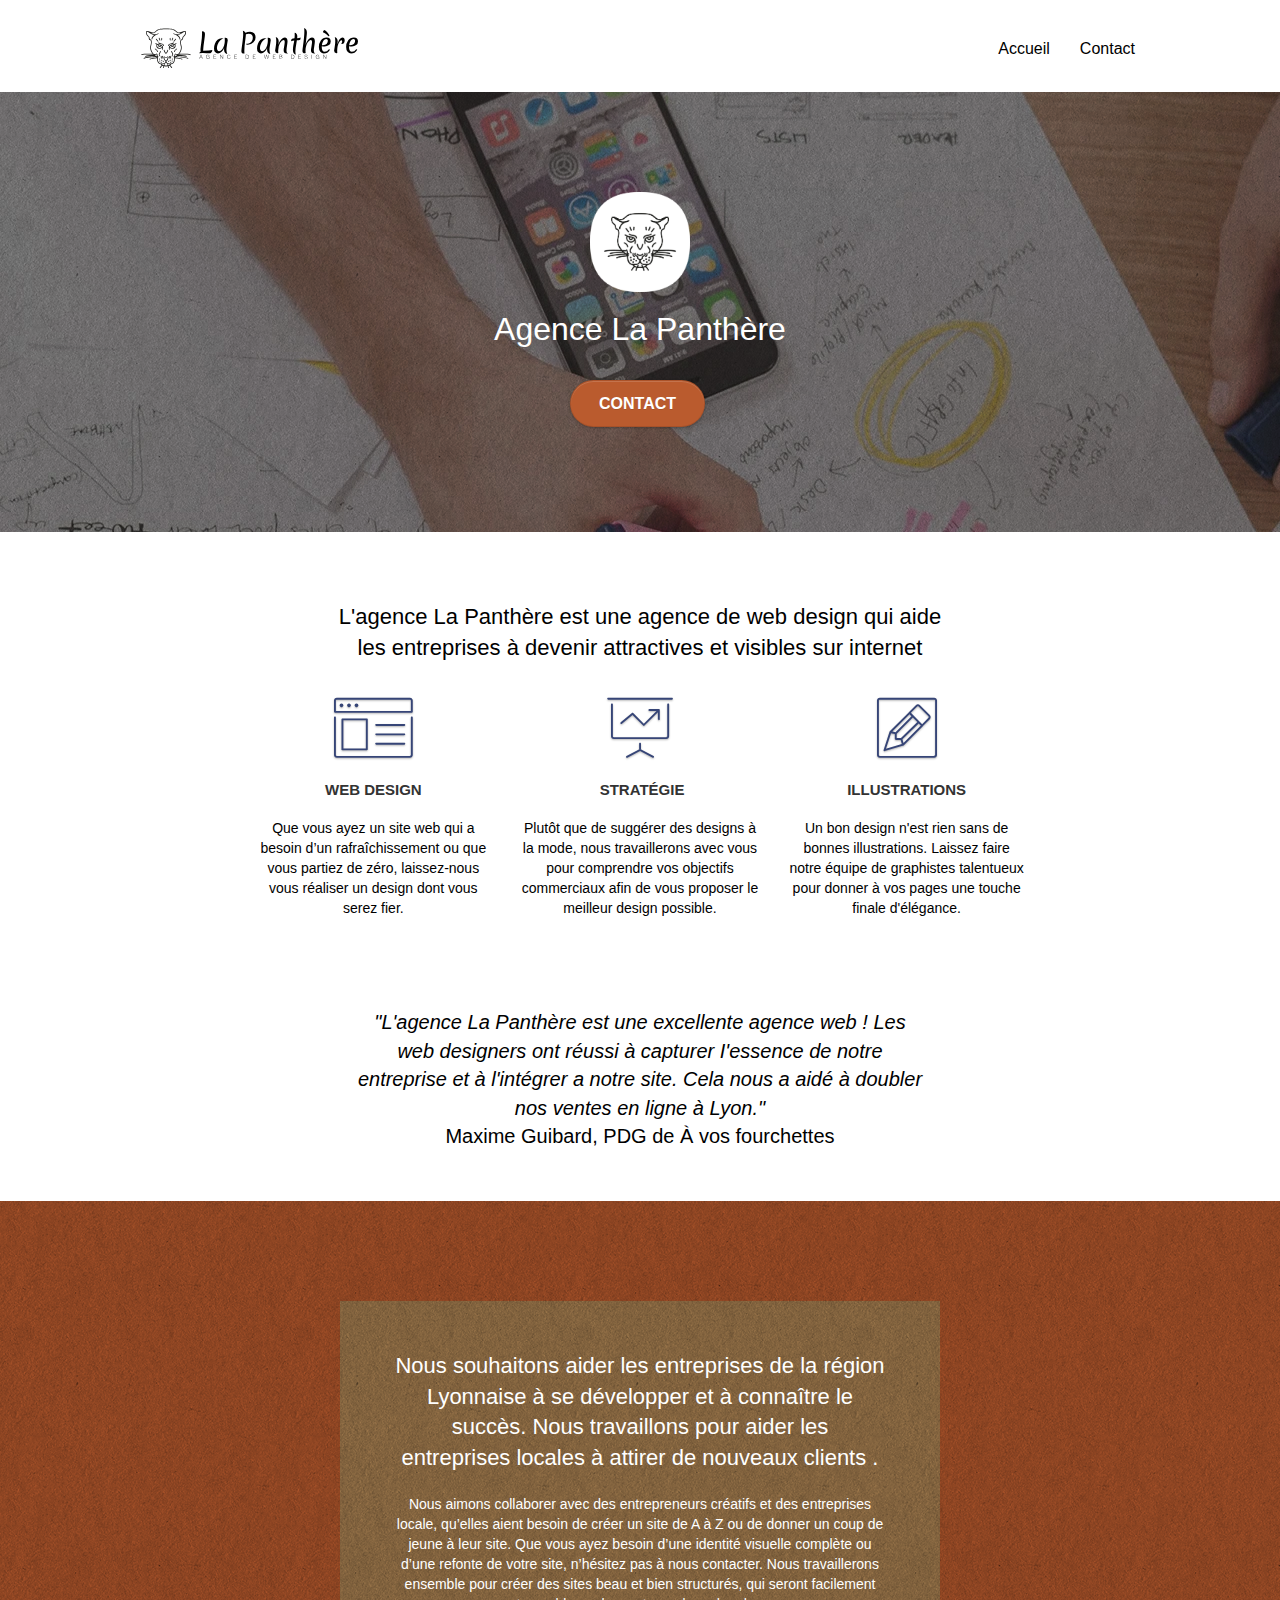
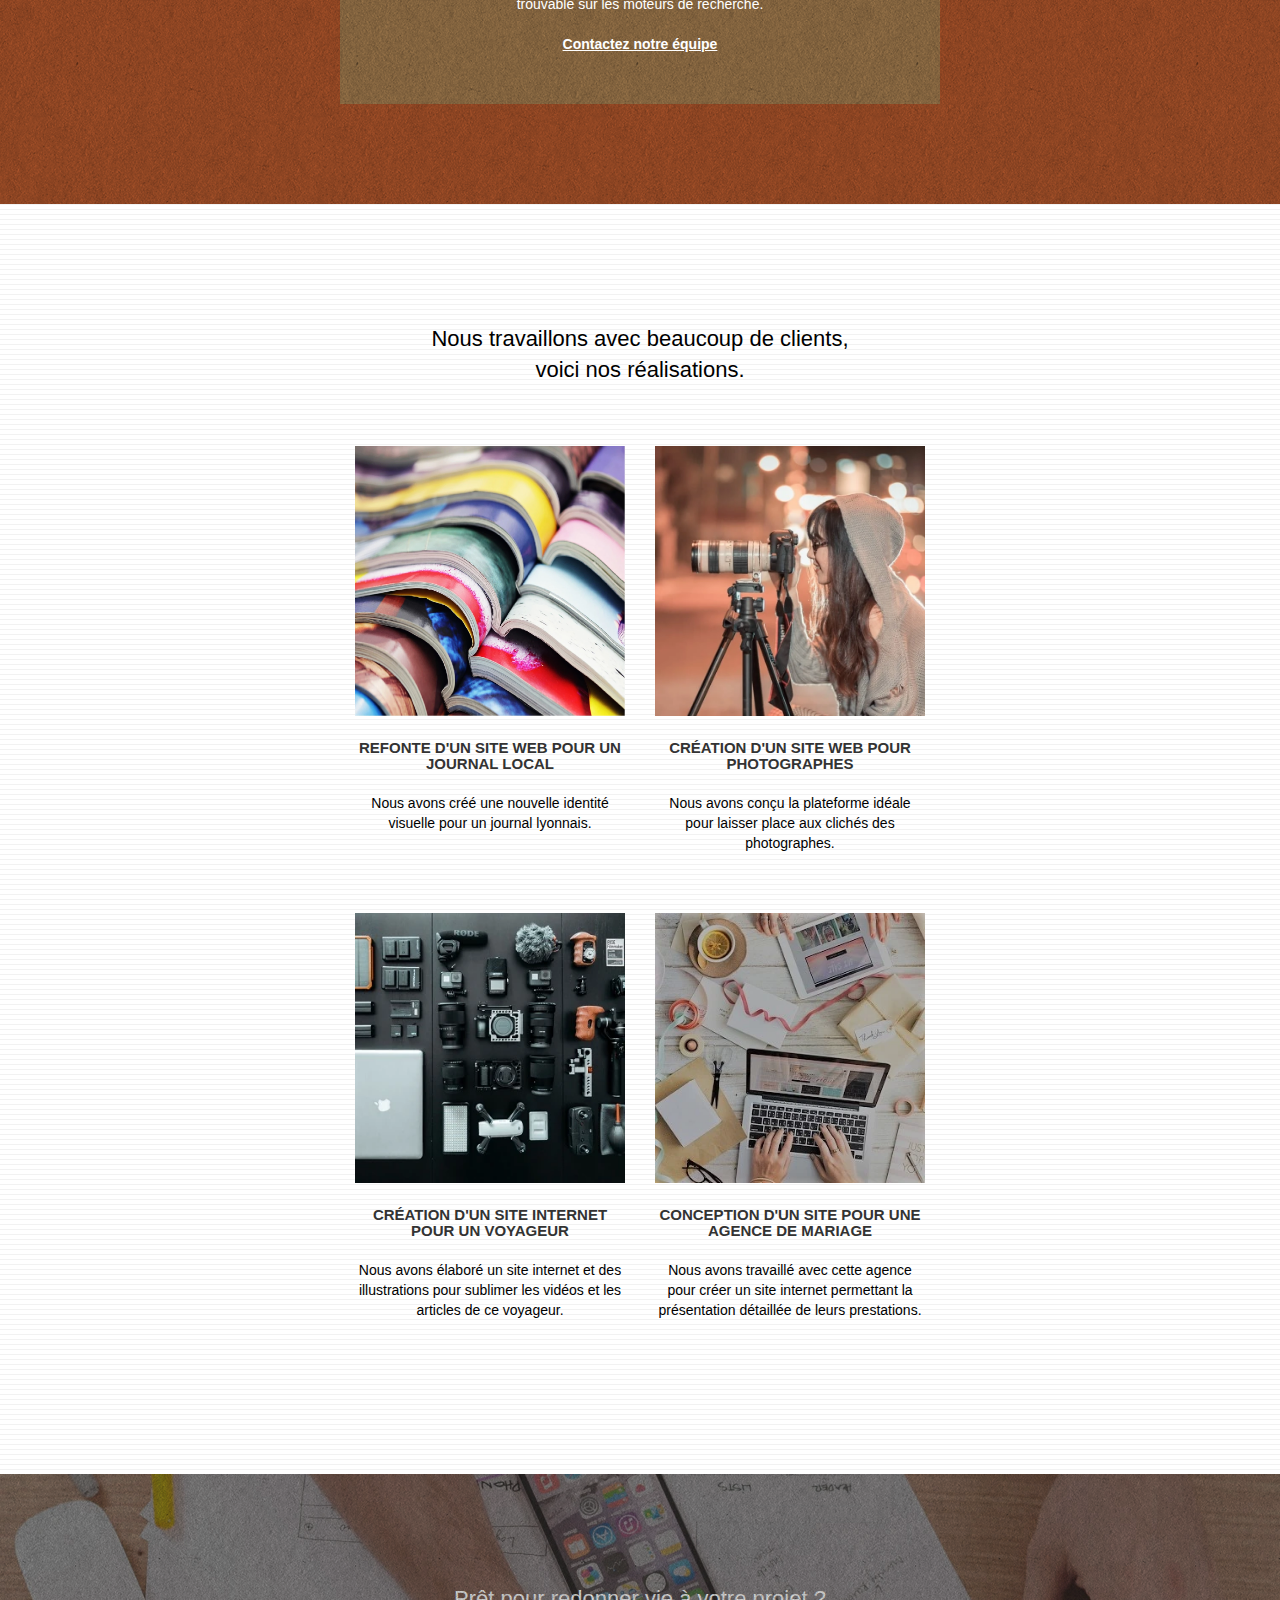
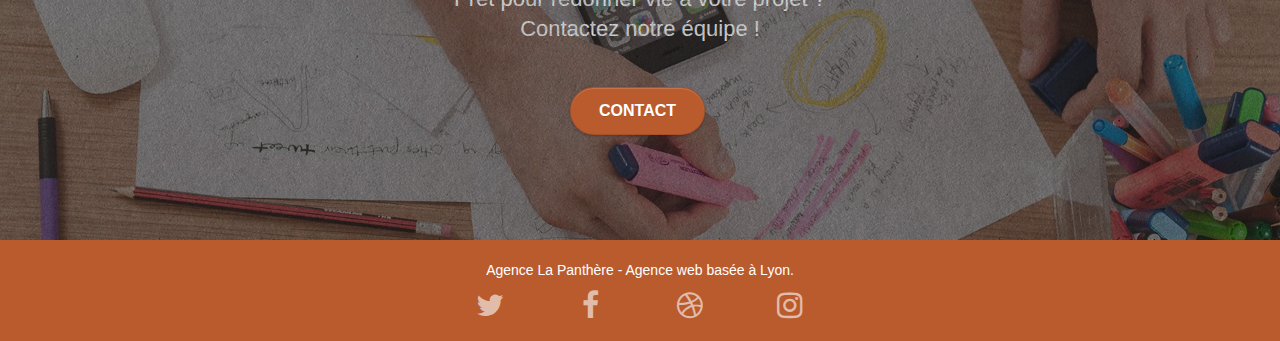
==== commit 9566c08e: "modif ok" ====
--- a/index.html
+++ b/index.html
@@ -15,17 +15,16 @@
       content="width=device-width, initial-scale=1.0, viewport-fit=cover"
     />
     <link rel="shortcut icon" type="image/png" href="favicon.jpg" />
-
     <link rel="stylesheet" type="text/css" href="./css/bootstrap.css" />
     <link rel="stylesheet" type="text/css" href="style.css" />
     <link rel="stylesheet" type="text/css" href="./css/font-awesome.css" />
     <link rel="stylesheet" type="text/css" href="./css/et-line.css" />
 
-    <script src="./js/jquery-2.1.0.js"></script>
-    <script src="./js/bootstrap.js"></script>
-    <script src="./js/blocs.js"></script>
+    <script defer src="./js/jquery-2.1.0.js"></script>
+    <script defer src="./js/bootstrap.js"></script>
+    <script defer src="./js/blocs.js"></script>
     <script src="./js/jquery.touchSwipe.js" defer></script>
-    <script src="./js/gmaps.js"></script>
+    <!-- <script src="./js/gmaps.js"></script> -->
 
     <title>Agence La Panthère, entreprise web design Lyon</title>
 
@@ -42,20 +41,12 @@
           <div class="container bloc-sm">
             <nav class="navbar row">
               <div class="navbar-header">
-                <!-- <div class="keywords" style="color: #cccccc; font-size: 1px">
-                Agence web à paris, stratégie web, web design, illustrations,
-                design de site web, site web, web, internet, site internet, site
-              </div> -->
                 <a class="navbar-brand" href="index.html"
                   ><img
                     src="img/agence-la-panthere-monochrome.svg"
                     alt="paris web design logo agence web meilleure agence"
                     height="40"
                 /></a>
-                <!-- <div class="keywords" style="color: #cccccc; font-size: 1px">
-                Agence web à paris, stratégie web, web design, illustrations,
-                design de site web, site web, web, internet, site internet, site
-              </div> -->
                 <button
                   id="nav-toggle"
                   type="button"
@@ -96,7 +87,7 @@
             <div class="row tight-width-whitespace">
               <div class="col-sm-12">
                 <img
-                  src="img/logo.png"
+                  src="img/logo.webp"
                   class="center-block image-resize-mode"
                   width="100"
                   alt="Agence La Panthère, agence web paris, création logo paris"
@@ -127,10 +118,6 @@
                   L'agence La Panthère est une agence de web design qui aide<br />
                   les entreprises à devenir attractives et visibles sur internet
                 </h2>
-                <!-- <img
-                  alt="agence web, agence web paris, web design paris, stratégie web"
-                  src="img/title.png"
-                /> -->
               </div>
             </div>
             <div class="row voffset-lg med-width-whitespace">
@@ -177,14 +164,15 @@
             </div>
             <div class="row voffset-lg voffset">
               <div class="col-xs-12 col-md-8 col-md-offset-2 text-center">
-                <img
-                  alt="L'agence La Panthère est une excellente agence web ! Les
-                  web designers ont réussi a capturer I'essence de notre
-                  entreprise et a l'intégrer a notre site. Cela nous a aidé a 
-                  doubler nos ventes en ligne a Lyon.
-                  Maxime Guibard, PDG de A vos fourchettes"
-                  src="img/citation.png"
-                />
+                <p id="citation">
+                  "L'agence La Panthère est une excellente agence web ! Les web
+                  designers ont réussi à capturer I'essence de notre entreprise
+                  et à l'intégrer a notre site. Cela nous a aidé à doubler nos
+                  ventes en ligne à Lyon."<br />
+                  <span id="sig-citation">
+                    Maxime Guibard, PDG de &Agrave; vos fourchettes
+                  </span>
+                </p>
               </div>
             </div>
           </div>
@@ -235,10 +223,6 @@
                   Nous travaillons avec beaucoup de clients,<br />
                   voici nos réalisations.
                 </h2>
-                <!-- <img
-                  alt="agence web, agence web paris, web design paris, stratégie web"
-                  src="img/title2.png"
-                /> -->
               </div>
             </div>
             <div class="row tight-width-whitespace portfolio-row">
--- a/style.css
+++ b/style.css
@@ -54,6 +54,18 @@
 
 .bloc-sm {
   padding: 20px 50px;
+}
+
+#citation {
+  max-width: 570px;
+  margin: auto;
+  font-size: 20px;
+  font-style: italic;
+}
+
+#sig-citation {
+  font-style: normal;
+  font-weight: normal;
 }
 
 .bg-center,
@@ -91,7 +103,7 @@
 }
 
 .texture-paper::before {
-  background: url("img/texture-paper.png");
+  background: url("img/texture-paper.webp");
   background-size: 280px 280px;
 }
 
@@ -743,6 +755,7 @@
 
 .portfolio-thumb {
   margin-bottom: 24px;
+  width: 100%;
 }
 
 .portfolio-row {
